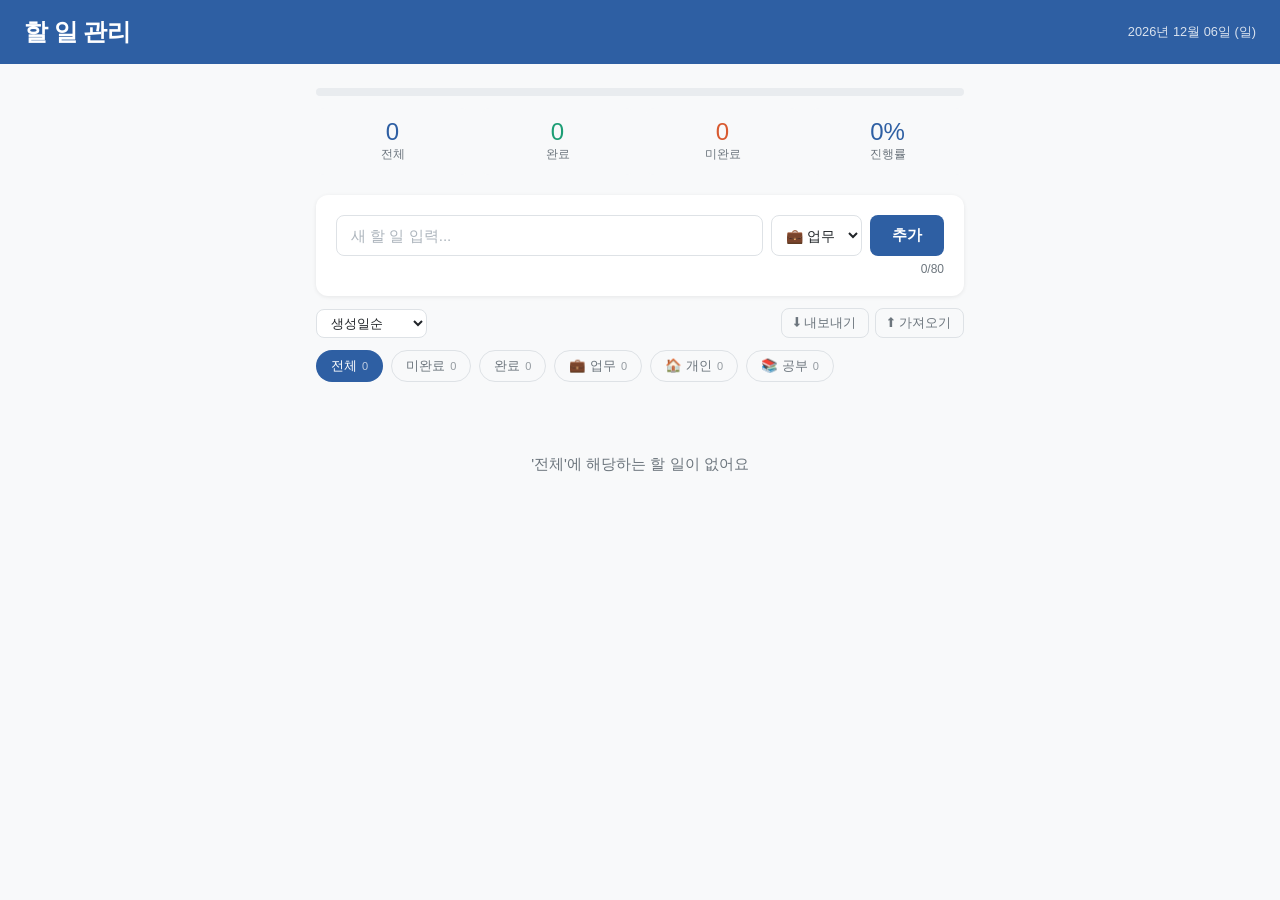
==== index.html @ b7666f8a "feat: 할 일 관리 앱 초기 구현 - 단일 파일(index.html) 구조, 빌드 도구 없음 - CRUD(추가/수정/완료토글/삭제) + 필터 6종 + 정렬 4종 - 드래그 앤 " ====
<!DOCTYPE html>
<html lang="ko">
<head>
  <meta charset="UTF-8">
  <meta name="viewport" content="width=device-width, initial-scale=1.0">
  <title>할 일 관리</title>
  <style>
    /* ── CSS 변수 — 라이트 모드 ──────────────────────────────────── */
    :root {
      --color-primary: #2E5FA3;
      --color-success: #1D9E75;
      --color-danger:  #D85A30;
      --color-bg:      #F8F9FA;
      --color-card:    #FFFFFF;
      --color-text:    #212529;
      --color-muted:   #6C757D;
      --radius-md:     8px;
      --radius-lg:     12px;
    }

    /* ── 다크 모드 ────────────────────────────────────────────────── */
    @media (prefers-color-scheme: dark) {
      :root {
        --color-primary: #5B8DD9;
        --color-success: #2EBD8A;
        --color-danger:  #E8724A;
        --color-bg:      #1A1A2E;
        --color-card:    #16213E;
        --color-text:    #E0E0E0;
        --color-muted:   #9E9E9E;
      }
      .progress-track   { background: #2D2D44; }
      .filter-btn       { border-color: #3A3A5C; }
      #new-task         { border-color: #3A3A5C; }
      #new-cat          { border-color: #3A3A5C; }
      #sort-select      { border-color: #3A3A5C; }
      .io-btn           { border-color: #3A3A5C; }
      .cat-업무         { background: #1A2D4A; color: #82B0E0; }
      .cat-개인         { background: #1E1A40; color: #9B8FE6; }
      .cat-공부         { background: #1A2D1A; color: #7AB87A; }
      .edit-btn:hover   { background: rgba(91,141,217,0.18); }
      .delete-btn:hover { background: rgba(232,114,74,0.18); }
    }

    /* ── Reset ────────────────────────────────────────────────────── */
    *, *::before, *::after { box-sizing: border-box; margin: 0; padding: 0; }

    /* ── 전역 포커스 접근성 ────────────────────────────────────────── */
    :focus                { outline: none; }
    :focus-visible        { outline: 2px solid var(--color-primary); outline-offset: 2px; border-radius: var(--radius-md); }

    body {
      font-family: -apple-system, BlinkMacSystemFont, 'Segoe UI', 'Noto Sans KR', sans-serif;
      background: var(--color-bg);
      color: var(--color-text);
      min-height: 100vh;
    }

    /* ── Header ───────────────────────────────────────────────────── */
    header {
      background: var(--color-primary);
      color: #fff;
      padding: 16px 24px;
      display: flex;
      align-items: center;
      justify-content: space-between;
      gap: 8px;
    }

    header h1   { font-size: 1.5rem; font-weight: 700; letter-spacing: -0.5px; }
    #today-date { font-size: 0.8rem; opacity: 0.82; white-space: nowrap; }

    /* ── Container ────────────────────────────────────────────────── */
    .container {
      max-width: 680px;
      margin: 0 auto;
      padding: 24px 16px 48px;
    }

    /* ── Stats ────────────────────────────────────────────────────── */
    #stats { margin-bottom: 20px; }

    .progress-wrap  { margin-bottom: 12px; }
    .progress-track { height: 8px; border-radius: 99px; background: #E9ECEF; overflow: hidden; }
    .progress-fill  { height: 100%; background: var(--color-success); border-radius: 99px; width: 0%; transition: width 0.35s ease; }

    .stats-grid { display: grid; grid-template-columns: repeat(4, 1fr); gap: 12px; }

    .stat-card  { background: var(--color-bg); border-radius: var(--radius-md); padding: 0.75rem; text-align: center; }
    .stat-value { font-size: 24px; font-weight: 500; line-height: 1; color: var(--color-primary); }
    .stat-value.success { color: var(--color-success); }
    .stat-value.danger  { color: var(--color-danger); }
    .stat-label { font-size: 12px; color: var(--color-muted); margin-top: 2px; }

    /* ── Input area ───────────────────────────────────────────────── */
    #input-area {
      background: var(--color-card);
      border-radius: var(--radius-lg);
      padding: 20px;
      margin-bottom: 12px;
      box-shadow: 0 1px 4px rgba(0,0,0,0.08);
    }

    .input-row { display: flex; gap: 8px; }

    #new-task {
      flex: 1;
      padding: 10px 14px;
      border: 1.5px solid #dee2e6;
      border-radius: var(--radius-md);
      font-size: 0.95rem;
      color: var(--color-text);
      background: var(--color-card);
      outline: none;
      transition: border-color 0.18s;
    }

    #new-task:focus                  { border-color: var(--color-primary); }
    #new-task::placeholder           { color: #adb5bd; }
    #new-task.at-limit,
    #new-task.at-limit:focus         { border-color: var(--color-danger); }

    #new-cat {
      padding: 10px;
      border: 1.5px solid #dee2e6;
      border-radius: var(--radius-md);
      font-size: 0.875rem;
      color: var(--color-text);
      background: var(--color-card);
      cursor: pointer;
      outline: none;
      transition: border-color 0.18s;
    }

    #new-cat:focus { border-color: var(--color-primary); }

    #add-btn {
      padding: 10px 22px;
      background: var(--color-primary);
      color: #fff;
      border: none;
      border-radius: var(--radius-md);
      font-size: 0.95rem;
      font-weight: 600;
      cursor: pointer;
      white-space: nowrap;
      transition: opacity 0.18s;
    }

    #add-btn:hover  { opacity: 0.87; }
    #add-btn:active { opacity: 0.75; }

    .char-hint          { margin-top: 6px; text-align: right; font-size: 0.75rem; color: var(--color-muted); transition: color 0.18s; }
    .char-hint.at-limit { color: var(--color-danger); }

    /* ── Toolbar (정렬 + 내보내기/가져오기) ────────────────────────── */
    .toolbar {
      display: flex;
      align-items: center;
      justify-content: space-between;
      gap: 8px;
      margin-bottom: 12px;
    }

    #sort-select {
      padding: 5px 10px;
      border: 1px solid #dee2e6;
      border-radius: var(--radius-md);
      font-size: 0.83rem;
      color: var(--color-text);
      background: var(--color-card);
      cursor: pointer;
      outline: none;
    }

    .io-btns { display: flex; gap: 6px; }

    .io-btn {
      padding: 5px 12px;
      border: 1px solid #dee2e6;
      border-radius: var(--radius-md);
      background: transparent;
      font-size: 0.83rem;
      color: var(--color-muted);
      cursor: pointer;
      transition: border-color 0.15s, color 0.15s;
    }

    .io-btn:hover { border-color: var(--color-primary); color: var(--color-primary); }

    /* ── Filter row ──────────────────────────────────────────────── */
    .filter-row {
      display: flex;
      align-items: flex-start;
      gap: 8px;
      margin-bottom: 16px;
    }

    #filter-area { display: flex; flex-wrap: wrap; gap: 8px; flex: 1; }

    .filter-btn {
      display: inline-flex;
      align-items: center;
      gap: 5px;
      padding: 6px 14px;
      border: 1px solid #DEE2E6;
      border-radius: 99px;
      background: transparent;
      font-size: 0.83rem;
      color: var(--color-muted);
      cursor: pointer;
      transition: background 0.15s, border-color 0.15s, color 0.15s;
    }

    .filter-btn:not(.active):hover { border-color: var(--color-primary); color: var(--color-primary); }

    .filter-btn.active { background: var(--color-primary); border-color: transparent; color: #fff; }

    .filter-count { font-size: 11px; opacity: 0.7; }

    #clear-done {
      flex-shrink: 0;
      padding: 6px 12px;
      border: 1px solid var(--color-danger);
      border-radius: 99px;
      background: transparent;
      color: var(--color-danger);
      font-size: 13px;
      cursor: pointer;
      white-space: nowrap;
      transition: background 0.15s;
    }

    #clear-done:hover { background: rgba(216,90,48,0.08); }

    /* ── Todo list ────────────────────────────────────────────────── */
    #todo-list { display: flex; flex-direction: column; gap: 10px; }

    .empty-state { text-align: center; padding: 56px 0; color: var(--color-muted); font-size: 0.95rem; }

    /* ── Todo card ────────────────────────────────────────────────── */
    .todo-item {
      background: var(--color-card);
      border-radius: var(--radius-md);
      padding: 12px 14px;
      display: flex;
      align-items: center;
      gap: 12px;
      box-shadow: 0 1px 3px rgba(0,0,0,0.07);
      animation: slideIn 0.2s ease;
      transition: transform 0.15s, box-shadow 0.15s;
    }

    .todo-item:hover    { transform: translateY(-1px); box-shadow: 0 2px 8px rgba(0,0,0,0.08); }
    .todo-item.done     { opacity: 0.5; }
    .todo-item.dragging { opacity: 0.4; }
    .todo-item.drag-over { outline: 2px solid var(--color-primary); outline-offset: -2px; }

    /* 드래그 핸들 */
    .drag-handle {
      cursor: grab;
      color: var(--color-muted);
      font-size: 1rem;
      display: flex;
      align-items: center;
      padding: 0 2px;
      flex-shrink: 0;
      user-select: none;
    }

    .drag-handle:active { cursor: grabbing; }

    /* 원형 체크 버튼 */
    .check-btn {
      width: 22px;
      height: 22px;
      border-radius: 50%;
      border: 2px solid #ced4da;
      background: transparent;
      cursor: pointer;
      flex-shrink: 0;
      display: flex;
      align-items: center;
      justify-content: center;
      font-size: 0.68rem;
      font-weight: 700;
      color: #fff;
      padding: 0;
      transition: background 0.15s, border-color 0.15s, transform 0.1s;
    }

    .check-btn:active              { transform: scale(0.88); }
    .check-btn.checked             { background: var(--color-success); border-color: var(--color-success); }
    .check-btn:not(.checked):hover { border-color: var(--color-success); }

    /* 텍스트 */
    .todo-text {
      flex: 1;
      font-size: 0.95rem;
      line-height: 1.4;
      word-break: break-all;
      border-radius: 4px;
    }

    .todo-item.done .todo-text        { text-decoration: line-through; color: var(--color-muted); }
    .todo-text[contenteditable="true"] { outline: 2px solid var(--color-primary); outline-offset: 3px; cursor: text; padding: 0 3px; }

    /* 카테고리 배지 */
    .todo-category { font-size: 12px; font-weight: 500; padding: 2px 10px; border-radius: 99px; flex-shrink: 0; white-space: nowrap; }
    .cat-업무 { background: #E6F1FB; color: #0C447C; }
    .cat-개인 { background: #EEEDFE; color: #3C3489; }
    .cat-공부 { background: #EAF3DE; color: #27500A; }

    /* 수정/삭제 버튼 — hover 시에만 표시 */
    .item-actions {
      display: flex;
      gap: 2px;
      flex-shrink: 0;
      opacity: 0;
      transition: opacity 0.15s;
    }

    .todo-item:hover .item-actions { opacity: 1; }

    .edit-btn, .delete-btn {
      background: none;
      border: none;
      cursor: pointer;
      font-size: 0.82rem;
      padding: 4px 6px;
      border-radius: var(--radius-md);
      color: var(--color-muted);
      transition: background 0.15s, color 0.15s;
    }

    .edit-btn:hover   { background: #EBF0FB; color: var(--color-primary); }
    .delete-btn:hover { background: #FDF0EA; color: var(--color-danger); }

    /* ── Animations ──────────────────────────────────────────────── */
    @keyframes slideIn {
      from { transform: translateY(-8px); opacity: 0; }
      to   { transform: translateY(0);    opacity: 1; }
    }

    /* ── Responsive ───────────────────────────────────────────────── */
    @media (max-width: 600px) {
      .container  { padding: 16px 1rem 48px; max-width: 100%; }
      header      { flex-direction: column; align-items: flex-start; padding: 14px 1rem; gap: 2px; }
      .stats-grid { grid-template-columns: repeat(2, 1fr); }
      .input-row  { flex-direction: column; }
      #new-task, #new-cat, #add-btn { width: 100%; }
      .toolbar    { flex-wrap: wrap; }
      .filter-row { flex-wrap: wrap; }
    }
  </style>
</head>
<body>

<!-- ── Header ──────────────────────────────────────────────────────── -->
<header>
  <h1>할 일 관리</h1>
  <p id="today-date"></p>
</header>

<div class="container">

  <!-- ── Stats ──────────────────────────────────────────────────────── -->
  <section id="stats">
    <div class="progress-wrap">
      <div class="progress-track">
        <div class="progress-fill" id="progress-fill"></div>
      </div>
    </div>
    <div class="stats-grid">
      <div class="stat-card">
        <div class="stat-value" id="stat-total">0</div>
        <div class="stat-label">전체</div>
      </div>
      <div class="stat-card">
        <div class="stat-value success" id="stat-done">0</div>
        <div class="stat-label">완료</div>
      </div>
      <div class="stat-card">
        <div class="stat-value danger" id="stat-remaining">0</div>
        <div class="stat-label">미완료</div>
      </div>
      <div class="stat-card">
        <div class="stat-value" id="stat-rate">0%</div>
        <div class="stat-label">진행률</div>
      </div>
    </div>
  </section>

  <!-- ── Input area ──────────────────────────────────────────────────── -->
  <section id="input-area">
    <div class="input-row">
      <input type="text" id="new-task" placeholder="새 할 일 입력..."
        maxlength="80" autocomplete="off">
      <select id="new-cat">
        <option value="업무">💼 업무</option>
        <option value="개인">🏠 개인</option>
        <option value="공부">📚 공부</option>
      </select>
      <button id="add-btn">추가</button>
    </div>
    <p class="char-hint"><span id="char-count">0</span>/80</p>
  </section>

  <!-- ── Toolbar ─────────────────────────────────────────────────────── -->
  <div class="toolbar">
    <select id="sort-select" aria-label="정렬 기준">
      <option value="date">생성일순</option>
      <option value="category">카테고리순</option>
      <option value="status">완료 상태순</option>
      <option value="manual">수동 정렬</option>
    </select>
    <div class="io-btns">
      <button id="export-btn" class="io-btn">⬇ 내보내기</button>
      <button id="import-btn" class="io-btn">⬆ 가져오기</button>
    </div>
  </div>
  <input type="file" id="import-input" accept=".json" style="display:none" aria-hidden="true">

  <!-- ── Filter row ──────────────────────────────────────────────────── -->
  <div class="filter-row">
    <section id="filter-area" aria-label="필터">
      <button class="filter-btn active" data-filter="all">전체 <span class="filter-count" id="fc-all">0</span></button>
      <button class="filter-btn" data-filter="todo">미완료 <span class="filter-count" id="fc-todo">0</span></button>
      <button class="filter-btn" data-filter="done">완료 <span class="filter-count" id="fc-done">0</span></button>
      <button class="filter-btn" data-filter="업무">💼 업무 <span class="filter-count" id="fc-업무">0</span></button>
      <button class="filter-btn" data-filter="개인">🏠 개인 <span class="filter-count" id="fc-개인">0</span></button>
      <button class="filter-btn" data-filter="공부">📚 공부 <span class="filter-count" id="fc-공부">0</span></button>
    </section>
    <button id="clear-done" hidden>완료 항목 삭제 (0개)</button>
  </div>

  <!-- ── Todo list ───────────────────────────────────────────────────── -->
  <main id="todo-list" aria-label="할 일 목록"></main>

</div>

<script>
  // ── 상수 및 설정 ──────────────────────────────────────────────────────

  const STORAGE_KEY = 'todos';
  const SORT_KEY    = 'todoSort';

  const CAT_LABEL    = { '업무': '💼 업무', '개인': '🏠 개인', '공부': '📚 공부' };
  const FILTER_LABEL = {
    all: '전체', todo: '미완료', done: '완료',
    '업무': '💼 업무', '개인': '🏠 개인', '공부': '📚 공부',
  };

  // ── 데이터 처리 ──────────────────────────────────────────────────────

  function loadTodos() {
    try { return JSON.parse(localStorage.getItem(STORAGE_KEY)) || []; }
    catch { return []; }
  }

  function saveTodos(list) {
    localStorage.setItem(STORAGE_KEY, JSON.stringify(list));
  }

  function generateId() {
    return Date.now().toString(36) + Math.random().toString(36).slice(2, 7);
  }

  function formatDate() {
    const DAYS = ['일', '월', '화', '수', '목', '금', '토'];
    const d = new Date();
    const y = d.getFullYear();
    const m = String(d.getMonth() + 1).padStart(2, '0');
    const day = String(d.getDate()).padStart(2, '0');
    return `${y}년 ${m}월 ${day}일 (${DAYS[d.getDay()]})`;
  }

  function escapeHtml(str) {
    const MAP = { '&': '&amp;', '<': '&lt;', '>': '&gt;', '"': '&quot;', "'": '&#39;' };
    return str.replace(/[&<>"']/g, c => MAP[c]);
  }

  // ── 상태 ─────────────────────────────────────────────────────────────

  let todos         = loadTodos();
  let currentFilter = 'all';
  let currentSort   = localStorage.getItem(SORT_KEY) || 'date';
  let dragSrcId     = null;

  // ── 렌더링 ───────────────────────────────────────────────────────────

  function getFilteredTodos(list, filter) {
    switch (filter) {
      case 'todo': return list.filter(t => !t.done);
      case 'done': return list.filter(t => t.done);
      case '업무': case '개인': case '공부':
        return list.filter(t => t.category === filter);
      default: return [...list];
    }
  }

  function getSortedTodos(list) {
    const arr = [...list];
    switch (currentSort) {
      case 'category': return arr.sort((a, b) => a.category.localeCompare(b.category));
      case 'status':   return arr.sort((a, b) => Number(a.done) - Number(b.done));
      case 'manual':   return arr;
      default:         return arr.sort((a, b) => b.createdAt - a.createdAt);
    }
  }

  function updateFilterCounts(list) {
    const counts = {
      all:  list.length,
      todo: list.filter(t => !t.done).length,
      done: list.filter(t => t.done).length,
      '업무': list.filter(t => t.category === '업무').length,
      '개인': list.filter(t => t.category === '개인').length,
      '공부': list.filter(t => t.category === '공부').length,
    };
    Object.keys(counts).forEach(k => {
      const el = document.getElementById(`fc-${k}`);
      if (el) el.textContent = counts[k];
    });
  }

  function updateStats(list) {
    const total     = list.length;
    const doneCount = list.filter(t => t.done).length;
    const rate      = total ? Math.round(doneCount / total * 100) : 0;

    document.getElementById('stat-total').textContent     = total;
    document.getElementById('stat-done').textContent      = doneCount;
    document.getElementById('stat-remaining').textContent = total - doneCount;
    document.getElementById('stat-rate').textContent      = rate + '%';
    document.getElementById('progress-fill').style.width  = rate + '%';

    updateFilterCounts(list);

    const clearBtn = document.getElementById('clear-done');
    clearBtn.hidden = doneCount === 0;
    if (doneCount > 0) clearBtn.textContent = `완료 항목 삭제 (${doneCount}개)`;
  }

  function renderTodos(list) {
    updateStats(list);

    const listEl   = document.getElementById('todo-list');
    const filtered = getSortedTodos(getFilteredTodos(list, currentFilter));
    const isManual = currentSort === 'manual';

    if (filtered.length === 0) {
      const label = FILTER_LABEL[currentFilter] || currentFilter;
      listEl.innerHTML = `<p class="empty-state">'${label}'에 해당하는 할 일이 없어요</p>`;
      return;
    }

    listEl.innerHTML = filtered.map(t => `
      <div class="todo-item${t.done ? ' done' : ''}" data-id="${t.id}"${isManual ? ' draggable="true"' : ''}>
        ${isManual ? '<span class="drag-handle" aria-hidden="true">⠿</span>' : ''}
        <button class="check-btn${t.done ? ' checked' : ''}"
          data-action="toggle" data-id="${t.id}"
          aria-label="${t.done ? '미완료로 표시' : '완료로 표시'}">${t.done ? '✓' : ''}</button>
        <span class="todo-text">${escapeHtml(t.text)}</span>
        <span class="todo-category cat-${t.category}">${CAT_LABEL[t.category]}</span>
        <div class="item-actions">
          <button class="edit-btn"   data-action="edit"   data-id="${t.id}" aria-label="수정">✏</button>
          <button class="delete-btn" data-action="delete" data-id="${t.id}" aria-label="삭제">✕</button>
        </div>
      </div>
    `).join('');
  }

  // ── CRUD ─────────────────────────────────────────────────────────────

  function addTodo() {
    const input = document.getElementById('new-task');
    const text  = input.value.trim();
    if (!text) { input.focus(); return; }

    todos.push({
      id: generateId(),
      text,
      category: document.getElementById('new-cat').value,
      done: false,
      createdAt: Date.now(),
    });
    saveTodos(todos);
    renderTodos(todos);

    input.value = '';
    input.classList.remove('at-limit');
    document.getElementById('char-count').textContent = '0';
    document.querySelector('.char-hint').classList.remove('at-limit');
    input.focus();
  }

  function startEdit(id, spanEl) {
    const todo = todos.find(t => t.id === id);
    if (!todo) return;

    const originalText = todo.text;
    let committed = false;

    spanEl.contentEditable = 'true';
    spanEl.textContent     = originalText;
    spanEl.focus();

    const range = document.createRange();
    range.selectNodeContents(spanEl);
    range.collapse(false);
    const sel = window.getSelection();
    sel.removeAllRanges();
    sel.addRange(range);

    function commit() {
      if (committed) return;
      committed = true;
      spanEl.contentEditable = 'false';
      const newText = spanEl.textContent.trim();
      if (newText && newText !== originalText) {
        todos = todos.map(t => t.id === id ? { ...t, text: newText } : t);
        saveTodos(todos);
      }
      renderTodos(todos);
    }

    spanEl.addEventListener('keydown', function onKey(e) {
      if (e.key === 'Enter') {
        e.preventDefault();
        spanEl.removeEventListener('keydown', onKey);
        commit();
      } else if (e.key === 'Escape') {
        committed = true;
        spanEl.contentEditable = 'false';
        spanEl.removeEventListener('keydown', onKey);
        renderTodos(todos);
      }
    });

    spanEl.addEventListener('blur', commit, { once: true });
  }

  function toggleTodo(id) {
    todos = todos.map(t => t.id === id ? { ...t, done: !t.done } : t);
    saveTodos(todos);
    renderTodos(todos);
  }

  function deleteTodo(id) {
    const todo = todos.find(t => t.id === id);
    if (!todo) return;
    if (!confirm(`"${todo.text}" 을(를) 삭제할까요?`)) return;
    todos = todos.filter(t => t.id !== id);
    saveTodos(todos);
    renderTodos(todos);
  }

  function clearDone() {
    const count = todos.filter(t => t.done).length;
    if (!confirm(`완료된 할 일 ${count}개를 모두 삭제할까요?`)) return;
    todos = todos.filter(t => !t.done);
    saveTodos(todos);
    renderTodos(todos);
  }

  // ── 내보내기 / 가져오기 ───────────────────────────────────────────────

  function exportTodos() {
    const blob = new Blob([JSON.stringify(todos, null, 2)], { type: 'application/json' });
    const url  = URL.createObjectURL(blob);
    const a    = Object.assign(document.createElement('a'), {
      href: url,
      download: `todos-${new Date().toISOString().slice(0, 10)}.json`,
    });
    document.body.appendChild(a);
    a.click();
    document.body.removeChild(a);
    URL.revokeObjectURL(url);
  }

  function importTodos(file) {
    if (!file) return;
    const reader = new FileReader();
    reader.onload = e => {
      try {
        const raw = JSON.parse(e.target.result);
        if (!Array.isArray(raw)) throw new Error('배열 형식이 아닙니다.');

        if (!confirm(
          `현재 데이터 ${todos.length}개를 가져올 데이터 ${raw.length}개로 교체할까요?\n` +
          `현재 데이터는 'todos-backup' 키에 백업됩니다.`
        )) return;

        localStorage.setItem('todos-backup', JSON.stringify(todos));

        todos = raw.map(t => ({
          id:        t.id        || generateId(),
          text:      String(t.text || '').slice(0, 80),
          category:  ['업무', '개인', '공부'].includes(t.category) ? t.category : '개인',
          done:      Boolean(t.done),
          createdAt: Number(t.createdAt) || Date.now(),
        }));
        saveTodos(todos);
        renderTodos(todos);
      } catch (err) {
        alert(`가져오기 실패: ${err.message}`);
      }
    };
    reader.readAsText(file);
  }

  // ── 이벤트 핸들러 ────────────────────────────────────────────────────

  // 할 일 추가
  document.getElementById('add-btn').addEventListener('click', addTodo);
  document.getElementById('new-task').addEventListener('keydown', e => {
    if (e.key === 'Enter') addTodo();
  });

  // 글자 수 + 유효성 표시
  document.getElementById('new-task').addEventListener('input', e => {
    const len = e.target.value.length;
    document.getElementById('char-count').textContent = len;
    e.target.classList.toggle('at-limit', len === 80);
    document.querySelector('.char-hint').classList.toggle('at-limit', len >= 70);
  });

  // 필터
  document.getElementById('filter-area').addEventListener('click', e => {
    const btn = e.target.closest('.filter-btn');
    if (!btn) return;
    document.querySelectorAll('.filter-btn').forEach(b => b.classList.remove('active'));
    btn.classList.add('active');
    currentFilter = btn.dataset.filter;
    renderTodos(todos);
  });

  // 완료 항목 일괄 삭제
  document.getElementById('clear-done').addEventListener('click', clearDone);

  // 정렬
  document.getElementById('sort-select').addEventListener('change', e => {
    currentSort = e.target.value;
    localStorage.setItem(SORT_KEY, currentSort);
    renderTodos(todos);
  });

  // 내보내기
  document.getElementById('export-btn').addEventListener('click', exportTodos);

  // 가져오기
  document.getElementById('import-btn').addEventListener('click', () => {
    document.getElementById('import-input').click();
  });
  document.getElementById('import-input').addEventListener('change', e => {
    importTodos(e.target.files[0]);
    e.target.value = '';
  });

  // 할 일 목록 — 위임: toggle / edit / delete + 드래그 앤 드롭
  const listEl = document.getElementById('todo-list');

  listEl.addEventListener('click', e => {
    const btn = e.target.closest('[data-action]');
    if (!btn) return;
    const { action, id } = btn.dataset;
    if (!id) return;
    if (action === 'toggle')      toggleTodo(id);
    else if (action === 'edit')   startEdit(id, btn.closest('.todo-item').querySelector('.todo-text'));
    else if (action === 'delete') deleteTodo(id);
  });

  listEl.addEventListener('dragstart', e => {
    const item = e.target.closest('.todo-item[draggable]');
    if (!item) return;
    dragSrcId = item.dataset.id;
    setTimeout(() => item.classList.add('dragging'), 0);
  });

  listEl.addEventListener('dragover', e => {
    e.preventDefault();
    const item = e.target.closest('.todo-item');
    if (!item || item.dataset.id === dragSrcId) return;
    listEl.querySelectorAll('.todo-item').forEach(el => el.classList.remove('drag-over'));
    item.classList.add('drag-over');
  });

  listEl.addEventListener('dragleave', e => {
    const item = e.target.closest('.todo-item');
    if (item && !item.contains(e.relatedTarget)) item.classList.remove('drag-over');
  });

  listEl.addEventListener('drop', e => {
    e.preventDefault();
    const target = e.target.closest('.todo-item');
    if (!target || !dragSrcId || target.dataset.id === dragSrcId) return;
    target.classList.remove('drag-over');

    const srcIdx = todos.findIndex(t => t.id === dragSrcId);
    const tgtIdx = todos.findIndex(t => t.id === target.dataset.id);
    if (srcIdx < 0 || tgtIdx < 0) return;

    const [moved] = todos.splice(srcIdx, 1);
    todos.splice(tgtIdx, 0, moved);
    saveTodos(todos);
    renderTodos(todos);
    dragSrcId = null;
  });

  listEl.addEventListener('dragend', () => {
    listEl.querySelectorAll('.todo-item').forEach(el => el.classList.remove('dragging', 'drag-over'));
    dragSrcId = null;
  });

  // ── 초기화 ───────────────────────────────────────────────────────────

  document.getElementById('today-date').textContent  = formatDate();
  document.getElementById('sort-select').value       = currentSort;
  renderTodos(todos);
</script>

</body>
</html>
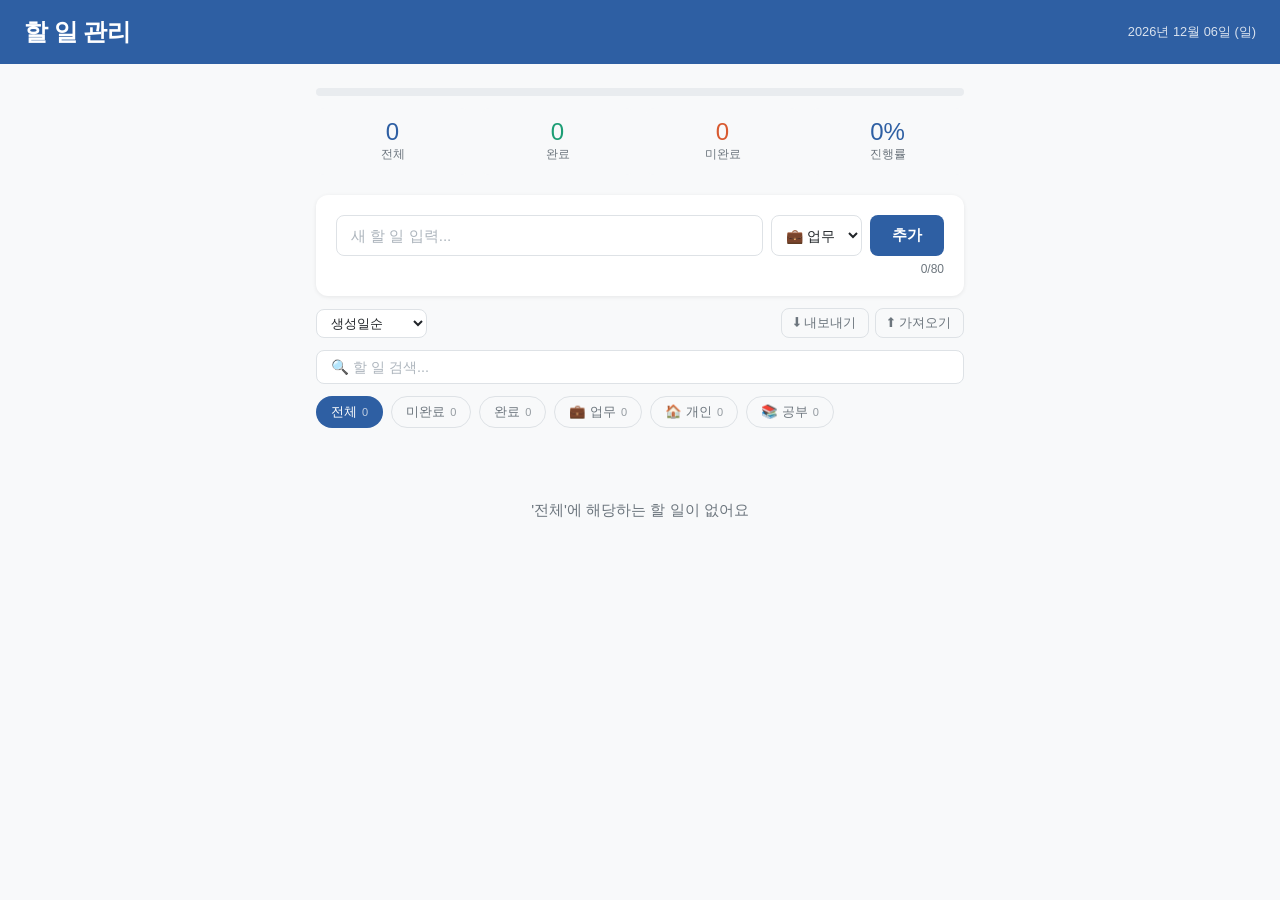
==== commit a91ba353: "feat: 할 일 검색 기능 및 키워드 분류 태그 표시 추가 Co-Authored-By: Claude Sonnet 4.6 <noreply@anthropic.com>" ====
--- a/index.html
+++ b/index.html
@@ -40,6 +40,8 @@
       .cat-공부         { background: #1A2D1A; color: #7AB87A; }
       .edit-btn:hover   { background: rgba(91,141,217,0.18); }
       .delete-btn:hover { background: rgba(232,114,74,0.18); }
+      #search-input     { border-color: #3A3A5C; }
+      mark              { background: rgba(91,141,217,0.3); }
     }
 
     /* ── Reset ────────────────────────────────────────────────────── */
@@ -187,6 +189,24 @@
     }
 
     .io-btn:hover { border-color: var(--color-primary); color: var(--color-primary); }
+
+    /* ── Search row ─────────────────────────────────────────────────── */
+    .search-row { margin-bottom: 12px; }
+
+    #search-input {
+      width: 100%;
+      padding: 8px 14px;
+      border: 1.5px solid #dee2e6;
+      border-radius: var(--radius-md);
+      font-size: 0.9rem;
+      color: var(--color-text);
+      background: var(--color-card);
+      outline: none;
+      transition: border-color 0.18s;
+    }
+
+    #search-input:focus        { border-color: var(--color-primary); }
+    #search-input::placeholder { color: #adb5bd; }
 
     /* ── Filter row ──────────────────────────────────────────────── */
     .filter-row {
@@ -304,6 +324,15 @@
 
     .todo-item.done .todo-text        { text-decoration: line-through; color: var(--color-muted); }
     .todo-text[contenteditable="true"] { outline: 2px solid var(--color-primary); outline-offset: 3px; cursor: text; padding: 0 3px; }
+
+    /* 생성 일시 */
+    .todo-time { font-size: 11px; color: var(--color-muted); white-space: nowrap; flex-shrink: 0; }
+
+    /* 키워드 태그 */
+    .keyword-tag { font-size: 10px; color: var(--color-muted); background: var(--color-bg); border: 1px solid #dee2e6; border-radius: 99px; padding: 1px 7px; flex-shrink: 0; white-space: nowrap; }
+
+    /* 검색 하이라이트 */
+    mark { background: rgba(46,95,163,0.18); color: inherit; border-radius: 2px; padding: 0 1px; }
 
     /* 카테고리 배지 */
     .todo-category { font-size: 12px; font-weight: 500; padding: 2px 10px; border-radius: 99px; flex-shrink: 0; white-space: nowrap; }
@@ -421,6 +450,11 @@
   </div>
   <input type="file" id="import-input" accept=".json" style="display:none" aria-hidden="true">
 
+  <!-- ── Search row ─────────────────────────────────────────────────────── -->
+  <div class="search-row">
+    <input type="search" id="search-input" placeholder="🔍 할 일 검색..." autocomplete="off">
+  </div>
+
   <!-- ── Filter row ──────────────────────────────────────────────────── -->
   <div class="filter-row">
     <section id="filter-area" aria-label="필터">
@@ -451,6 +485,12 @@
     '업무': '💼 업무', '개인': '🏠 개인', '공부': '📚 공부',
   };
 
+  const CAT_KEYWORDS = {
+    '업무': ['회의','보고','기획','업무','출장','미팅','발표','계획','프로젝트','마감','메일','계약','제안','보고서'],
+    '공부': ['공부','학습','강의','읽기','책','복습','과제','시험','연구','정리','노트','강좌','수업'],
+    '개인': ['운동','청소','장보기','병원','약속','여행','휴식','취미','가족','친구','요리','쇼핑'],
+  };
+
   // ── 데이터 처리 ──────────────────────────────────────────────────────
 
   function loadTodos() {
@@ -475,16 +515,66 @@
     return `${y}년 ${m}월 ${day}일 (${DAYS[d.getDay()]})`;
   }
 
+  function formatDateTime(ts) {
+    const d  = new Date(ts);
+    const mo = String(d.getMonth() + 1).padStart(2, '0');
+    const da = String(d.getDate()).padStart(2, '0');
+    const hh = String(d.getHours()).padStart(2, '0');
+    const mm = String(d.getMinutes()).padStart(2, '0');
+    return `${mo}/${da} ${hh}:${mm}`;
+  }
+
   function escapeHtml(str) {
     const MAP = { '&': '&amp;', '<': '&lt;', '>': '&gt;', '"': '&quot;', "'": '&#39;' };
     return str.replace(/[&<>"']/g, c => MAP[c]);
   }
 
+  function guessCategory(text) {
+    const t = text.toLowerCase();
+    for (const [cat, words] of Object.entries(CAT_KEYWORDS)) {
+      if (words.some(w => t.includes(w))) return cat;
+    }
+    return null;
+  }
+
+  function getMatchedKeyword(text) {
+    const t = text.toLowerCase();
+    for (const words of Object.values(CAT_KEYWORDS)) {
+      for (const w of words) {
+        if (t.includes(w)) return w;
+      }
+    }
+    return null;
+  }
+
+  function getSearchedTodos(list, query) {
+    if (!query) return list;
+    const q = query.toLowerCase();
+    return list.filter(t => t.text.toLowerCase().includes(q));
+  }
+
+  function highlightText(text, query) {
+    if (!query) return escapeHtml(text);
+    const lower = text.toLowerCase();
+    const q     = query.toLowerCase();
+    const parts = [];
+    let i = 0;
+    while (i < text.length) {
+      const idx = lower.indexOf(q, i);
+      if (idx === -1) { parts.push(escapeHtml(text.slice(i))); break; }
+      parts.push(escapeHtml(text.slice(i, idx)));
+      parts.push('<mark>' + escapeHtml(text.slice(idx, idx + q.length)) + '</mark>');
+      i = idx + q.length;
+    }
+    return parts.join('');
+  }
+
   // ── 상태 ─────────────────────────────────────────────────────────────
 
   let todos         = loadTodos();
   let currentFilter = 'all';
   let currentSort   = localStorage.getItem(SORT_KEY) || 'date';
+  let searchQuery   = '';
   let dragSrcId     = null;
 
   // ── 렌더링 ───────────────────────────────────────────────────────────
@@ -546,29 +636,36 @@
     updateStats(list);
 
     const listEl   = document.getElementById('todo-list');
-    const filtered = getSortedTodos(getFilteredTodos(list, currentFilter));
+    const filtered = getSortedTodos(getSearchedTodos(getFilteredTodos(list, currentFilter), searchQuery));
     const isManual = currentSort === 'manual';
 
     if (filtered.length === 0) {
-      const label = FILTER_LABEL[currentFilter] || currentFilter;
+      const label = searchQuery
+        ? `'${escapeHtml(searchQuery)}' 검색`
+        : FILTER_LABEL[currentFilter] || currentFilter;
       listEl.innerHTML = `<p class="empty-state">'${label}'에 해당하는 할 일이 없어요</p>`;
       return;
     }
 
-    listEl.innerHTML = filtered.map(t => `
+    listEl.innerHTML = filtered.map(t => {
+      const kw = getMatchedKeyword(t.text);
+      return `
       <div class="todo-item${t.done ? ' done' : ''}" data-id="${t.id}"${isManual ? ' draggable="true"' : ''}>
         ${isManual ? '<span class="drag-handle" aria-hidden="true">⠿</span>' : ''}
         <button class="check-btn${t.done ? ' checked' : ''}"
           data-action="toggle" data-id="${t.id}"
           aria-label="${t.done ? '미완료로 표시' : '완료로 표시'}">${t.done ? '✓' : ''}</button>
-        <span class="todo-text">${escapeHtml(t.text)}</span>
+        <span class="todo-text">${highlightText(t.text, searchQuery)}</span>
+        ${kw ? '<span class="keyword-tag">' + escapeHtml(kw) + '</span>' : ''}
+        <span class="todo-time">${formatDateTime(t.createdAt)}</span>
         <span class="todo-category cat-${t.category}">${CAT_LABEL[t.category]}</span>
         <div class="item-actions">
           <button class="edit-btn"   data-action="edit"   data-id="${t.id}" aria-label="수정">✏</button>
           <button class="delete-btn" data-action="delete" data-id="${t.id}" aria-label="삭제">✕</button>
         </div>
       </div>
-    `).join('');
+    `;
+    }).join('');
   }
 
   // ── CRUD ─────────────────────────────────────────────────────────────
@@ -718,12 +815,21 @@
     if (e.key === 'Enter') addTodo();
   });
 
-  // 글자 수 + 유효성 표시
+  // 글자 수 + 유효성 표시 + 자동 카테고리 추론
   document.getElementById('new-task').addEventListener('input', e => {
     const len = e.target.value.length;
     document.getElementById('char-count').textContent = len;
     e.target.classList.toggle('at-limit', len === 80);
     document.querySelector('.char-hint').classList.toggle('at-limit', len >= 70);
+
+    const guessed = guessCategory(e.target.value);
+    if (guessed) document.getElementById('new-cat').value = guessed;
+  });
+
+  // 검색
+  document.getElementById('search-input').addEventListener('input', e => {
+    searchQuery = e.target.value.trim();
+    renderTodos(todos);
   });
 
   // 필터
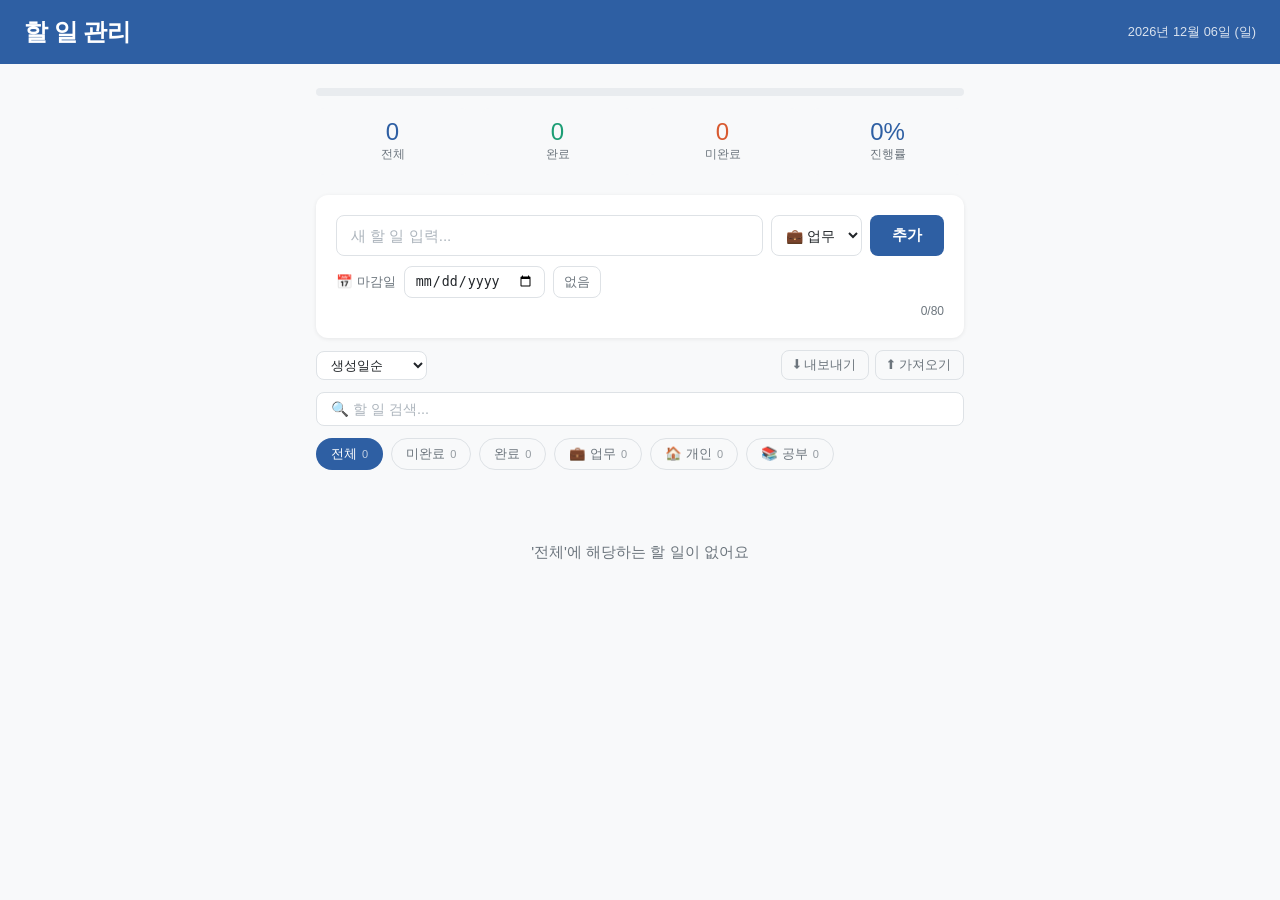
==== commit b11d50c0: "feat: 마감일 캘린더 입력 및 정렬 기능 추가 Co-Authored-By: Claude Sonnet 4.6 <noreply@anthropic.com>" ====
--- a/index.html
+++ b/index.html
@@ -41,6 +41,8 @@
       .edit-btn:hover   { background: rgba(91,141,217,0.18); }
       .delete-btn:hover { background: rgba(232,114,74,0.18); }
       #search-input     { border-color: #3A3A5C; }
+      #new-due          { border-color: #3A3A5C; }
+      .due-clear-btn    { border-color: #3A3A5C; }
       mark              { background: rgba(91,141,217,0.3); }
     }
 
@@ -135,6 +137,43 @@
     }
 
     #new-cat:focus { border-color: var(--color-primary); }
+
+    .date-row {
+      display: flex;
+      align-items: center;
+      gap: 8px;
+      margin-top: 10px;
+    }
+
+    .date-row label { font-size: 0.83rem; color: var(--color-muted); white-space: nowrap; flex-shrink: 0; }
+
+    #new-due {
+      padding: 6px 10px;
+      border: 1.5px solid #dee2e6;
+      border-radius: var(--radius-md);
+      font-size: 0.83rem;
+      color: var(--color-text);
+      background: var(--color-card);
+      outline: none;
+      cursor: pointer;
+      transition: border-color 0.18s;
+    }
+
+    #new-due:focus { border-color: var(--color-primary); }
+
+    .due-clear-btn {
+      padding: 6px 10px;
+      border: 1px solid #dee2e6;
+      border-radius: var(--radius-md);
+      background: transparent;
+      font-size: 0.83rem;
+      color: var(--color-muted);
+      cursor: pointer;
+      white-space: nowrap;
+      transition: border-color 0.15s, color 0.15s;
+    }
+
+    .due-clear-btn:hover { border-color: var(--color-danger); color: var(--color-danger); }
 
     #add-btn {
       padding: 10px 22px;
@@ -328,6 +367,12 @@
     /* 생성 일시 */
     .todo-time { font-size: 11px; color: var(--color-muted); white-space: nowrap; flex-shrink: 0; }
 
+    /* 마감일 */
+    .todo-due         { font-size: 11px; white-space: nowrap; flex-shrink: 0; color: var(--color-muted); }
+    .todo-due.overdue { color: var(--color-danger); font-weight: 600; }
+    .todo-due.today   { color: #E6820A; font-weight: 600; }
+    .todo-due.soon    { color: var(--color-primary); }
+
     /* 키워드 태그 */
     .keyword-tag { font-size: 10px; color: var(--color-muted); background: var(--color-bg); border: 1px solid #dee2e6; border-radius: 99px; padding: 1px 7px; flex-shrink: 0; white-space: nowrap; }
 
@@ -380,6 +425,8 @@
       #new-task, #new-cat, #add-btn { width: 100%; }
       .toolbar    { flex-wrap: wrap; }
       .filter-row { flex-wrap: wrap; }
+      .date-row   { flex-wrap: wrap; }
+      #new-due    { flex: 1; min-width: 130px; }
     }
   </style>
 </head>
@@ -432,6 +479,11 @@
       </select>
       <button id="add-btn">추가</button>
     </div>
+    <div class="date-row">
+      <label for="new-due">📅 마감일</label>
+      <input type="date" id="new-due">
+      <button type="button" id="due-clear" class="due-clear-btn">없음</button>
+    </div>
     <p class="char-hint"><span id="char-count">0</span>/80</p>
   </section>
 
@@ -441,6 +493,7 @@
       <option value="date">생성일순</option>
       <option value="category">카테고리순</option>
       <option value="status">완료 상태순</option>
+      <option value="dueDate">마감일순</option>
       <option value="manual">수동 정렬</option>
     </select>
     <div class="io-btns">
@@ -529,6 +582,22 @@
     return str.replace(/[&<>"']/g, c => MAP[c]);
   }
 
+  function formatDueDate(dateStr) {
+    if (!dateStr) return null;
+    const today = new Date();
+    today.setHours(0, 0, 0, 0);
+    const due  = new Date(dateStr + 'T00:00:00');
+    const diff = Math.floor((due - today) / 86400000);
+    const mo   = String(due.getMonth() + 1).padStart(2, '0');
+    const da   = String(due.getDate()).padStart(2, '0');
+    let label = `${mo}/${da}`;
+    let cls   = 'todo-due';
+    if (diff < 0)        { cls += ' overdue'; label += ' 지남'; }
+    else if (diff === 0) { cls += ' today';   label += ' 오늘'; }
+    else if (diff === 1) { cls += ' soon';    label += ' 내일'; }
+    return { label, cls };
+  }
+
   function guessCategory(text) {
     const t = text.toLowerCase();
     for (const [cat, words] of Object.entries(CAT_KEYWORDS)) {
@@ -594,6 +663,12 @@
     switch (currentSort) {
       case 'category': return arr.sort((a, b) => a.category.localeCompare(b.category));
       case 'status':   return arr.sort((a, b) => Number(a.done) - Number(b.done));
+      case 'dueDate':  return arr.sort((a, b) => {
+        if (!a.dueDate && !b.dueDate) return 0;
+        if (!a.dueDate) return 1;
+        if (!b.dueDate) return -1;
+        return a.dueDate.localeCompare(b.dueDate);
+      });
       case 'manual':   return arr;
       default:         return arr.sort((a, b) => b.createdAt - a.createdAt);
     }
@@ -648,7 +723,8 @@
     }
 
     listEl.innerHTML = filtered.map(t => {
-      const kw = getMatchedKeyword(t.text);
+      const kw  = getMatchedKeyword(t.text);
+      const due = formatDueDate(t.dueDate);
       return `
       <div class="todo-item${t.done ? ' done' : ''}" data-id="${t.id}"${isManual ? ' draggable="true"' : ''}>
         ${isManual ? '<span class="drag-handle" aria-hidden="true">⠿</span>' : ''}
@@ -657,6 +733,7 @@
           aria-label="${t.done ? '미완료로 표시' : '완료로 표시'}">${t.done ? '✓' : ''}</button>
         <span class="todo-text">${highlightText(t.text, searchQuery)}</span>
         ${kw ? '<span class="keyword-tag">' + escapeHtml(kw) + '</span>' : ''}
+        ${due ? '<span class="' + due.cls + '">📅 ' + due.label + '</span>' : ''}
         <span class="todo-time">${formatDateTime(t.createdAt)}</span>
         <span class="todo-category cat-${t.category}">${CAT_LABEL[t.category]}</span>
         <div class="item-actions">
@@ -675,17 +752,20 @@
     const text  = input.value.trim();
     if (!text) { input.focus(); return; }
 
+    const dueInput = document.getElementById('new-due');
     todos.push({
       id: generateId(),
       text,
       category: document.getElementById('new-cat').value,
       done: false,
       createdAt: Date.now(),
+      dueDate: dueInput.value || null,
     });
     saveTodos(todos);
     renderTodos(todos);
 
-    input.value = '';
+    input.value    = '';
+    dueInput.value = '';
     input.classList.remove('at-limit');
     document.getElementById('char-count').textContent = '0';
     document.querySelector('.char-hint').classList.remove('at-limit');
@@ -797,6 +877,7 @@
           category:  ['업무', '개인', '공부'].includes(t.category) ? t.category : '개인',
           done:      Boolean(t.done),
           createdAt: Number(t.createdAt) || Date.now(),
+          dueDate:   t.dueDate && /^\d{4}-\d{2}-\d{2}$/.test(t.dueDate) ? t.dueDate : null,
         }));
         saveTodos(todos);
         renderTodos(todos);
@@ -815,6 +896,10 @@
     if (e.key === 'Enter') addTodo();
   });
 
+  document.getElementById('due-clear').addEventListener('click', () => {
+    document.getElementById('new-due').value = '';
+  });
+
   // 글자 수 + 유효성 표시 + 자동 카테고리 추론
   document.getElementById('new-task').addEventListener('input', e => {
     const len = e.target.value.length;
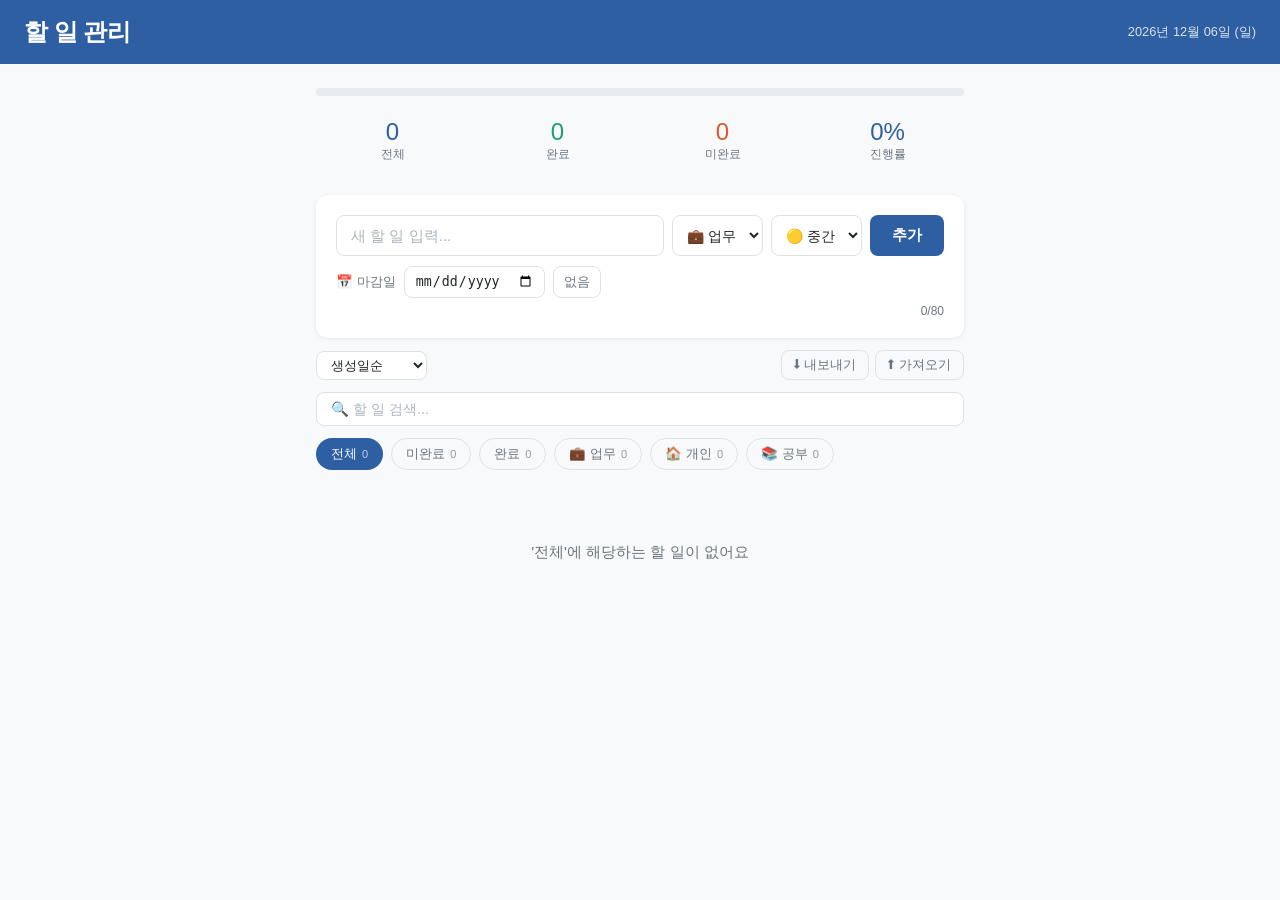
==== commit 597b2281: "feat: 우선순위 기능 추가 - 높음/중간/낮음 우선순위 선택 및 배지 표시 - 우선순위순 정렬 옵션 추가 - 기존 데이터는 중간으로 fallback 처리  Co-Authored" ====
--- a/index.html
+++ b/index.html
@@ -4,431 +4,7 @@
   <meta charset="UTF-8">
   <meta name="viewport" content="width=device-width, initial-scale=1.0">
   <title>할 일 관리</title>
-  <style>
-    /* ── CSS 변수 — 라이트 모드 ──────────────────────────────────── */
-    :root {
-      --color-primary: #2E5FA3;
-      --color-success: #1D9E75;
-      --color-danger:  #D85A30;
-      --color-bg:      #F8F9FA;
-      --color-card:    #FFFFFF;
-      --color-text:    #212529;
-      --color-muted:   #6C757D;
-      --radius-md:     8px;
-      --radius-lg:     12px;
-    }
-
-    /* ── 다크 모드 ────────────────────────────────────────────────── */
-    @media (prefers-color-scheme: dark) {
-      :root {
-        --color-primary: #5B8DD9;
-        --color-success: #2EBD8A;
-        --color-danger:  #E8724A;
-        --color-bg:      #1A1A2E;
-        --color-card:    #16213E;
-        --color-text:    #E0E0E0;
-        --color-muted:   #9E9E9E;
-      }
-      .progress-track   { background: #2D2D44; }
-      .filter-btn       { border-color: #3A3A5C; }
-      #new-task         { border-color: #3A3A5C; }
-      #new-cat          { border-color: #3A3A5C; }
-      #sort-select      { border-color: #3A3A5C; }
-      .io-btn           { border-color: #3A3A5C; }
-      .cat-업무         { background: #1A2D4A; color: #82B0E0; }
-      .cat-개인         { background: #1E1A40; color: #9B8FE6; }
-      .cat-공부         { background: #1A2D1A; color: #7AB87A; }
-      .edit-btn:hover   { background: rgba(91,141,217,0.18); }
-      .delete-btn:hover { background: rgba(232,114,74,0.18); }
-      #search-input     { border-color: #3A3A5C; }
-      #new-due          { border-color: #3A3A5C; }
-      .due-clear-btn    { border-color: #3A3A5C; }
-      mark              { background: rgba(91,141,217,0.3); }
-    }
-
-    /* ── Reset ────────────────────────────────────────────────────── */
-    *, *::before, *::after { box-sizing: border-box; margin: 0; padding: 0; }
-
-    /* ── 전역 포커스 접근성 ────────────────────────────────────────── */
-    :focus                { outline: none; }
-    :focus-visible        { outline: 2px solid var(--color-primary); outline-offset: 2px; border-radius: var(--radius-md); }
-
-    body {
-      font-family: -apple-system, BlinkMacSystemFont, 'Segoe UI', 'Noto Sans KR', sans-serif;
-      background: var(--color-bg);
-      color: var(--color-text);
-      min-height: 100vh;
-    }
-
-    /* ── Header ───────────────────────────────────────────────────── */
-    header {
-      background: var(--color-primary);
-      color: #fff;
-      padding: 16px 24px;
-      display: flex;
-      align-items: center;
-      justify-content: space-between;
-      gap: 8px;
-    }
-
-    header h1   { font-size: 1.5rem; font-weight: 700; letter-spacing: -0.5px; }
-    #today-date { font-size: 0.8rem; opacity: 0.82; white-space: nowrap; }
-
-    /* ── Container ────────────────────────────────────────────────── */
-    .container {
-      max-width: 680px;
-      margin: 0 auto;
-      padding: 24px 16px 48px;
-    }
-
-    /* ── Stats ────────────────────────────────────────────────────── */
-    #stats { margin-bottom: 20px; }
-
-    .progress-wrap  { margin-bottom: 12px; }
-    .progress-track { height: 8px; border-radius: 99px; background: #E9ECEF; overflow: hidden; }
-    .progress-fill  { height: 100%; background: var(--color-success); border-radius: 99px; width: 0%; transition: width 0.35s ease; }
-
-    .stats-grid { display: grid; grid-template-columns: repeat(4, 1fr); gap: 12px; }
-
-    .stat-card  { background: var(--color-bg); border-radius: var(--radius-md); padding: 0.75rem; text-align: center; }
-    .stat-value { font-size: 24px; font-weight: 500; line-height: 1; color: var(--color-primary); }
-    .stat-value.success { color: var(--color-success); }
-    .stat-value.danger  { color: var(--color-danger); }
-    .stat-label { font-size: 12px; color: var(--color-muted); margin-top: 2px; }
-
-    /* ── Input area ───────────────────────────────────────────────── */
-    #input-area {
-      background: var(--color-card);
-      border-radius: var(--radius-lg);
-      padding: 20px;
-      margin-bottom: 12px;
-      box-shadow: 0 1px 4px rgba(0,0,0,0.08);
-    }
-
-    .input-row { display: flex; gap: 8px; }
-
-    #new-task {
-      flex: 1;
-      padding: 10px 14px;
-      border: 1.5px solid #dee2e6;
-      border-radius: var(--radius-md);
-      font-size: 0.95rem;
-      color: var(--color-text);
-      background: var(--color-card);
-      outline: none;
-      transition: border-color 0.18s;
-    }
-
-    #new-task:focus                  { border-color: var(--color-primary); }
-    #new-task::placeholder           { color: #adb5bd; }
-    #new-task.at-limit,
-    #new-task.at-limit:focus         { border-color: var(--color-danger); }
-
-    #new-cat {
-      padding: 10px;
-      border: 1.5px solid #dee2e6;
-      border-radius: var(--radius-md);
-      font-size: 0.875rem;
-      color: var(--color-text);
-      background: var(--color-card);
-      cursor: pointer;
-      outline: none;
-      transition: border-color 0.18s;
-    }
-
-    #new-cat:focus { border-color: var(--color-primary); }
-
-    .date-row {
-      display: flex;
-      align-items: center;
-      gap: 8px;
-      margin-top: 10px;
-    }
-
-    .date-row label { font-size: 0.83rem; color: var(--color-muted); white-space: nowrap; flex-shrink: 0; }
-
-    #new-due {
-      padding: 6px 10px;
-      border: 1.5px solid #dee2e6;
-      border-radius: var(--radius-md);
-      font-size: 0.83rem;
-      color: var(--color-text);
-      background: var(--color-card);
-      outline: none;
-      cursor: pointer;
-      transition: border-color 0.18s;
-    }
-
-    #new-due:focus { border-color: var(--color-primary); }
-
-    .due-clear-btn {
-      padding: 6px 10px;
-      border: 1px solid #dee2e6;
-      border-radius: var(--radius-md);
-      background: transparent;
-      font-size: 0.83rem;
-      color: var(--color-muted);
-      cursor: pointer;
-      white-space: nowrap;
-      transition: border-color 0.15s, color 0.15s;
-    }
-
-    .due-clear-btn:hover { border-color: var(--color-danger); color: var(--color-danger); }
-
-    #add-btn {
-      padding: 10px 22px;
-      background: var(--color-primary);
-      color: #fff;
-      border: none;
-      border-radius: var(--radius-md);
-      font-size: 0.95rem;
-      font-weight: 600;
-      cursor: pointer;
-      white-space: nowrap;
-      transition: opacity 0.18s;
-    }
-
-    #add-btn:hover  { opacity: 0.87; }
-    #add-btn:active { opacity: 0.75; }
-
-    .char-hint          { margin-top: 6px; text-align: right; font-size: 0.75rem; color: var(--color-muted); transition: color 0.18s; }
-    .char-hint.at-limit { color: var(--color-danger); }
-
-    /* ── Toolbar (정렬 + 내보내기/가져오기) ────────────────────────── */
-    .toolbar {
-      display: flex;
-      align-items: center;
-      justify-content: space-between;
-      gap: 8px;
-      margin-bottom: 12px;
-    }
-
-    #sort-select {
-      padding: 5px 10px;
-      border: 1px solid #dee2e6;
-      border-radius: var(--radius-md);
-      font-size: 0.83rem;
-      color: var(--color-text);
-      background: var(--color-card);
-      cursor: pointer;
-      outline: none;
-    }
-
-    .io-btns { display: flex; gap: 6px; }
-
-    .io-btn {
-      padding: 5px 12px;
-      border: 1px solid #dee2e6;
-      border-radius: var(--radius-md);
-      background: transparent;
-      font-size: 0.83rem;
-      color: var(--color-muted);
-      cursor: pointer;
-      transition: border-color 0.15s, color 0.15s;
-    }
-
-    .io-btn:hover { border-color: var(--color-primary); color: var(--color-primary); }
-
-    /* ── Search row ─────────────────────────────────────────────────── */
-    .search-row { margin-bottom: 12px; }
-
-    #search-input {
-      width: 100%;
-      padding: 8px 14px;
-      border: 1.5px solid #dee2e6;
-      border-radius: var(--radius-md);
-      font-size: 0.9rem;
-      color: var(--color-text);
-      background: var(--color-card);
-      outline: none;
-      transition: border-color 0.18s;
-    }
-
-    #search-input:focus        { border-color: var(--color-primary); }
-    #search-input::placeholder { color: #adb5bd; }
-
-    /* ── Filter row ──────────────────────────────────────────────── */
-    .filter-row {
-      display: flex;
-      align-items: flex-start;
-      gap: 8px;
-      margin-bottom: 16px;
-    }
-
-    #filter-area { display: flex; flex-wrap: wrap; gap: 8px; flex: 1; }
-
-    .filter-btn {
-      display: inline-flex;
-      align-items: center;
-      gap: 5px;
-      padding: 6px 14px;
-      border: 1px solid #DEE2E6;
-      border-radius: 99px;
-      background: transparent;
-      font-size: 0.83rem;
-      color: var(--color-muted);
-      cursor: pointer;
-      transition: background 0.15s, border-color 0.15s, color 0.15s;
-    }
-
-    .filter-btn:not(.active):hover { border-color: var(--color-primary); color: var(--color-primary); }
-
-    .filter-btn.active { background: var(--color-primary); border-color: transparent; color: #fff; }
-
-    .filter-count { font-size: 11px; opacity: 0.7; }
-
-    #clear-done {
-      flex-shrink: 0;
-      padding: 6px 12px;
-      border: 1px solid var(--color-danger);
-      border-radius: 99px;
-      background: transparent;
-      color: var(--color-danger);
-      font-size: 13px;
-      cursor: pointer;
-      white-space: nowrap;
-      transition: background 0.15s;
-    }
-
-    #clear-done:hover { background: rgba(216,90,48,0.08); }
-
-    /* ── Todo list ────────────────────────────────────────────────── */
-    #todo-list { display: flex; flex-direction: column; gap: 10px; }
-
-    .empty-state { text-align: center; padding: 56px 0; color: var(--color-muted); font-size: 0.95rem; }
-
-    /* ── Todo card ────────────────────────────────────────────────── */
-    .todo-item {
-      background: var(--color-card);
-      border-radius: var(--radius-md);
-      padding: 12px 14px;
-      display: flex;
-      align-items: center;
-      gap: 12px;
-      box-shadow: 0 1px 3px rgba(0,0,0,0.07);
-      animation: slideIn 0.2s ease;
-      transition: transform 0.15s, box-shadow 0.15s;
-    }
-
-    .todo-item:hover    { transform: translateY(-1px); box-shadow: 0 2px 8px rgba(0,0,0,0.08); }
-    .todo-item.done     { opacity: 0.5; }
-    .todo-item.dragging { opacity: 0.4; }
-    .todo-item.drag-over { outline: 2px solid var(--color-primary); outline-offset: -2px; }
-
-    /* 드래그 핸들 */
-    .drag-handle {
-      cursor: grab;
-      color: var(--color-muted);
-      font-size: 1rem;
-      display: flex;
-      align-items: center;
-      padding: 0 2px;
-      flex-shrink: 0;
-      user-select: none;
-    }
-
-    .drag-handle:active { cursor: grabbing; }
-
-    /* 원형 체크 버튼 */
-    .check-btn {
-      width: 22px;
-      height: 22px;
-      border-radius: 50%;
-      border: 2px solid #ced4da;
-      background: transparent;
-      cursor: pointer;
-      flex-shrink: 0;
-      display: flex;
-      align-items: center;
-      justify-content: center;
-      font-size: 0.68rem;
-      font-weight: 700;
-      color: #fff;
-      padding: 0;
-      transition: background 0.15s, border-color 0.15s, transform 0.1s;
-    }
-
-    .check-btn:active              { transform: scale(0.88); }
-    .check-btn.checked             { background: var(--color-success); border-color: var(--color-success); }
-    .check-btn:not(.checked):hover { border-color: var(--color-success); }
-
-    /* 텍스트 */
-    .todo-text {
-      flex: 1;
-      font-size: 0.95rem;
-      line-height: 1.4;
-      word-break: break-all;
-      border-radius: 4px;
-    }
-
-    .todo-item.done .todo-text        { text-decoration: line-through; color: var(--color-muted); }
-    .todo-text[contenteditable="true"] { outline: 2px solid var(--color-primary); outline-offset: 3px; cursor: text; padding: 0 3px; }
-
-    /* 생성 일시 */
-    .todo-time { font-size: 11px; color: var(--color-muted); white-space: nowrap; flex-shrink: 0; }
-
-    /* 마감일 */
-    .todo-due         { font-size: 11px; white-space: nowrap; flex-shrink: 0; color: var(--color-muted); }
-    .todo-due.overdue { color: var(--color-danger); font-weight: 600; }
-    .todo-due.today   { color: #E6820A; font-weight: 600; }
-    .todo-due.soon    { color: var(--color-primary); }
-
-    /* 키워드 태그 */
-    .keyword-tag { font-size: 10px; color: var(--color-muted); background: var(--color-bg); border: 1px solid #dee2e6; border-radius: 99px; padding: 1px 7px; flex-shrink: 0; white-space: nowrap; }
-
-    /* 검색 하이라이트 */
-    mark { background: rgba(46,95,163,0.18); color: inherit; border-radius: 2px; padding: 0 1px; }
-
-    /* 카테고리 배지 */
-    .todo-category { font-size: 12px; font-weight: 500; padding: 2px 10px; border-radius: 99px; flex-shrink: 0; white-space: nowrap; }
-    .cat-업무 { background: #E6F1FB; color: #0C447C; }
-    .cat-개인 { background: #EEEDFE; color: #3C3489; }
-    .cat-공부 { background: #EAF3DE; color: #27500A; }
-
-    /* 수정/삭제 버튼 — hover 시에만 표시 */
-    .item-actions {
-      display: flex;
-      gap: 2px;
-      flex-shrink: 0;
-      opacity: 0;
-      transition: opacity 0.15s;
-    }
-
-    .todo-item:hover .item-actions { opacity: 1; }
-
-    .edit-btn, .delete-btn {
-      background: none;
-      border: none;
-      cursor: pointer;
-      font-size: 0.82rem;
-      padding: 4px 6px;
-      border-radius: var(--radius-md);
-      color: var(--color-muted);
-      transition: background 0.15s, color 0.15s;
-    }
-
-    .edit-btn:hover   { background: #EBF0FB; color: var(--color-primary); }
-    .delete-btn:hover { background: #FDF0EA; color: var(--color-danger); }
-
-    /* ── Animations ──────────────────────────────────────────────── */
-    @keyframes slideIn {
-      from { transform: translateY(-8px); opacity: 0; }
-      to   { transform: translateY(0);    opacity: 1; }
-    }
-
-    /* ── Responsive ───────────────────────────────────────────────── */
-    @media (max-width: 600px) {
-      .container  { padding: 16px 1rem 48px; max-width: 100%; }
-      header      { flex-direction: column; align-items: flex-start; padding: 14px 1rem; gap: 2px; }
-      .stats-grid { grid-template-columns: repeat(2, 1fr); }
-      .input-row  { flex-direction: column; }
-      #new-task, #new-cat, #add-btn { width: 100%; }
-      .toolbar    { flex-wrap: wrap; }
-      .filter-row { flex-wrap: wrap; }
-      .date-row   { flex-wrap: wrap; }
-      #new-due    { flex: 1; min-width: 130px; }
-    }
-  </style>
+  <link rel="stylesheet" href="style.css">
 </head>
 <body>
 
@@ -477,6 +53,11 @@
         <option value="개인">🏠 개인</option>
         <option value="공부">📚 공부</option>
       </select>
+      <select id="new-priority">
+        <option value="높음">🔴 높음</option>
+        <option value="중간" selected>🟡 중간</option>
+        <option value="낮음">🔵 낮음</option>
+      </select>
       <button id="add-btn">추가</button>
     </div>
     <div class="date-row">
@@ -494,6 +75,7 @@
       <option value="category">카테고리순</option>
       <option value="status">완료 상태순</option>
       <option value="dueDate">마감일순</option>
+      <option value="priority">우선순위순</option>
       <option value="manual">수동 정렬</option>
     </select>
     <div class="io-btns">
@@ -526,490 +108,6 @@
 
 </div>
 
-<script>
-  // ── 상수 및 설정 ──────────────────────────────────────────────────────
-
-  const STORAGE_KEY = 'todos';
-  const SORT_KEY    = 'todoSort';
-
-  const CAT_LABEL    = { '업무': '💼 업무', '개인': '🏠 개인', '공부': '📚 공부' };
-  const FILTER_LABEL = {
-    all: '전체', todo: '미완료', done: '완료',
-    '업무': '💼 업무', '개인': '🏠 개인', '공부': '📚 공부',
-  };
-
-  const CAT_KEYWORDS = {
-    '업무': ['회의','보고','기획','업무','출장','미팅','발표','계획','프로젝트','마감','메일','계약','제안','보고서'],
-    '공부': ['공부','학습','강의','읽기','책','복습','과제','시험','연구','정리','노트','강좌','수업'],
-    '개인': ['운동','청소','장보기','병원','약속','여행','휴식','취미','가족','친구','요리','쇼핑'],
-  };
-
-  // ── 데이터 처리 ──────────────────────────────────────────────────────
-
-  function loadTodos() {
-    try { return JSON.parse(localStorage.getItem(STORAGE_KEY)) || []; }
-    catch { return []; }
-  }
-
-  function saveTodos(list) {
-    localStorage.setItem(STORAGE_KEY, JSON.stringify(list));
-  }
-
-  function generateId() {
-    return Date.now().toString(36) + Math.random().toString(36).slice(2, 7);
-  }
-
-  function formatDate() {
-    const DAYS = ['일', '월', '화', '수', '목', '금', '토'];
-    const d = new Date();
-    const y = d.getFullYear();
-    const m = String(d.getMonth() + 1).padStart(2, '0');
-    const day = String(d.getDate()).padStart(2, '0');
-    return `${y}년 ${m}월 ${day}일 (${DAYS[d.getDay()]})`;
-  }
-
-  function formatDateTime(ts) {
-    const d  = new Date(ts);
-    const mo = String(d.getMonth() + 1).padStart(2, '0');
-    const da = String(d.getDate()).padStart(2, '0');
-    const hh = String(d.getHours()).padStart(2, '0');
-    const mm = String(d.getMinutes()).padStart(2, '0');
-    return `${mo}/${da} ${hh}:${mm}`;
-  }
-
-  function escapeHtml(str) {
-    const MAP = { '&': '&amp;', '<': '&lt;', '>': '&gt;', '"': '&quot;', "'": '&#39;' };
-    return str.replace(/[&<>"']/g, c => MAP[c]);
-  }
-
-  function formatDueDate(dateStr) {
-    if (!dateStr) return null;
-    const today = new Date();
-    today.setHours(0, 0, 0, 0);
-    const due  = new Date(dateStr + 'T00:00:00');
-    const diff = Math.floor((due - today) / 86400000);
-    const mo   = String(due.getMonth() + 1).padStart(2, '0');
-    const da   = String(due.getDate()).padStart(2, '0');
-    let label = `${mo}/${da}`;
-    let cls   = 'todo-due';
-    if (diff < 0)        { cls += ' overdue'; label += ' 지남'; }
-    else if (diff === 0) { cls += ' today';   label += ' 오늘'; }
-    else if (diff === 1) { cls += ' soon';    label += ' 내일'; }
-    return { label, cls };
-  }
-
-  function guessCategory(text) {
-    const t = text.toLowerCase();
-    for (const [cat, words] of Object.entries(CAT_KEYWORDS)) {
-      if (words.some(w => t.includes(w))) return cat;
-    }
-    return null;
-  }
-
-  function getMatchedKeyword(text) {
-    const t = text.toLowerCase();
-    for (const words of Object.values(CAT_KEYWORDS)) {
-      for (const w of words) {
-        if (t.includes(w)) return w;
-      }
-    }
-    return null;
-  }
-
-  function getSearchedTodos(list, query) {
-    if (!query) return list;
-    const q = query.toLowerCase();
-    return list.filter(t => t.text.toLowerCase().includes(q));
-  }
-
-  function highlightText(text, query) {
-    if (!query) return escapeHtml(text);
-    const lower = text.toLowerCase();
-    const q     = query.toLowerCase();
-    const parts = [];
-    let i = 0;
-    while (i < text.length) {
-      const idx = lower.indexOf(q, i);
-      if (idx === -1) { parts.push(escapeHtml(text.slice(i))); break; }
-      parts.push(escapeHtml(text.slice(i, idx)));
-      parts.push('<mark>' + escapeHtml(text.slice(idx, idx + q.length)) + '</mark>');
-      i = idx + q.length;
-    }
-    return parts.join('');
-  }
-
-  // ── 상태 ─────────────────────────────────────────────────────────────
-
-  let todos         = loadTodos();
-  let currentFilter = 'all';
-  let currentSort   = localStorage.getItem(SORT_KEY) || 'date';
-  let searchQuery   = '';
-  let dragSrcId     = null;
-
-  // ── 렌더링 ───────────────────────────────────────────────────────────
-
-  function getFilteredTodos(list, filter) {
-    switch (filter) {
-      case 'todo': return list.filter(t => !t.done);
-      case 'done': return list.filter(t => t.done);
-      case '업무': case '개인': case '공부':
-        return list.filter(t => t.category === filter);
-      default: return [...list];
-    }
-  }
-
-  function getSortedTodos(list) {
-    const arr = [...list];
-    switch (currentSort) {
-      case 'category': return arr.sort((a, b) => a.category.localeCompare(b.category));
-      case 'status':   return arr.sort((a, b) => Number(a.done) - Number(b.done));
-      case 'dueDate':  return arr.sort((a, b) => {
-        if (!a.dueDate && !b.dueDate) return 0;
-        if (!a.dueDate) return 1;
-        if (!b.dueDate) return -1;
-        return a.dueDate.localeCompare(b.dueDate);
-      });
-      case 'manual':   return arr;
-      default:         return arr.sort((a, b) => b.createdAt - a.createdAt);
-    }
-  }
-
-  function updateFilterCounts(list) {
-    const counts = {
-      all:  list.length,
-      todo: list.filter(t => !t.done).length,
-      done: list.filter(t => t.done).length,
-      '업무': list.filter(t => t.category === '업무').length,
-      '개인': list.filter(t => t.category === '개인').length,
-      '공부': list.filter(t => t.category === '공부').length,
-    };
-    Object.keys(counts).forEach(k => {
-      const el = document.getElementById(`fc-${k}`);
-      if (el) el.textContent = counts[k];
-    });
-  }
-
-  function updateStats(list) {
-    const total     = list.length;
-    const doneCount = list.filter(t => t.done).length;
-    const rate      = total ? Math.round(doneCount / total * 100) : 0;
-
-    document.getElementById('stat-total').textContent     = total;
-    document.getElementById('stat-done').textContent      = doneCount;
-    document.getElementById('stat-remaining').textContent = total - doneCount;
-    document.getElementById('stat-rate').textContent      = rate + '%';
-    document.getElementById('progress-fill').style.width  = rate + '%';
-
-    updateFilterCounts(list);
-
-    const clearBtn = document.getElementById('clear-done');
-    clearBtn.hidden = doneCount === 0;
-    if (doneCount > 0) clearBtn.textContent = `완료 항목 삭제 (${doneCount}개)`;
-  }
-
-  function renderTodos(list) {
-    updateStats(list);
-
-    const listEl   = document.getElementById('todo-list');
-    const filtered = getSortedTodos(getSearchedTodos(getFilteredTodos(list, currentFilter), searchQuery));
-    const isManual = currentSort === 'manual';
-
-    if (filtered.length === 0) {
-      const label = searchQuery
-        ? `'${escapeHtml(searchQuery)}' 검색`
-        : FILTER_LABEL[currentFilter] || currentFilter;
-      listEl.innerHTML = `<p class="empty-state">'${label}'에 해당하는 할 일이 없어요</p>`;
-      return;
-    }
-
-    listEl.innerHTML = filtered.map(t => {
-      const kw  = getMatchedKeyword(t.text);
-      const due = formatDueDate(t.dueDate);
-      return `
-      <div class="todo-item${t.done ? ' done' : ''}" data-id="${t.id}"${isManual ? ' draggable="true"' : ''}>
-        ${isManual ? '<span class="drag-handle" aria-hidden="true">⠿</span>' : ''}
-        <button class="check-btn${t.done ? ' checked' : ''}"
-          data-action="toggle" data-id="${t.id}"
-          aria-label="${t.done ? '미완료로 표시' : '완료로 표시'}">${t.done ? '✓' : ''}</button>
-        <span class="todo-text">${highlightText(t.text, searchQuery)}</span>
-        ${kw ? '<span class="keyword-tag">' + escapeHtml(kw) + '</span>' : ''}
-        ${due ? '<span class="' + due.cls + '">📅 ' + due.label + '</span>' : ''}
-        <span class="todo-time">${formatDateTime(t.createdAt)}</span>
-        <span class="todo-category cat-${t.category}">${CAT_LABEL[t.category]}</span>
-        <div class="item-actions">
-          <button class="edit-btn"   data-action="edit"   data-id="${t.id}" aria-label="수정">✏</button>
-          <button class="delete-btn" data-action="delete" data-id="${t.id}" aria-label="삭제">✕</button>
-        </div>
-      </div>
-    `;
-    }).join('');
-  }
-
-  // ── CRUD ─────────────────────────────────────────────────────────────
-
-  function addTodo() {
-    const input = document.getElementById('new-task');
-    const text  = input.value.trim();
-    if (!text) { input.focus(); return; }
-
-    const dueInput = document.getElementById('new-due');
-    todos.push({
-      id: generateId(),
-      text,
-      category: document.getElementById('new-cat').value,
-      done: false,
-      createdAt: Date.now(),
-      dueDate: dueInput.value || null,
-    });
-    saveTodos(todos);
-    renderTodos(todos);
-
-    input.value    = '';
-    dueInput.value = '';
-    input.classList.remove('at-limit');
-    document.getElementById('char-count').textContent = '0';
-    document.querySelector('.char-hint').classList.remove('at-limit');
-    input.focus();
-  }
-
-  function startEdit(id, spanEl) {
-    const todo = todos.find(t => t.id === id);
-    if (!todo) return;
-
-    const originalText = todo.text;
-    let committed = false;
-
-    spanEl.contentEditable = 'true';
-    spanEl.textContent     = originalText;
-    spanEl.focus();
-
-    const range = document.createRange();
-    range.selectNodeContents(spanEl);
-    range.collapse(false);
-    const sel = window.getSelection();
-    sel.removeAllRanges();
-    sel.addRange(range);
-
-    function commit() {
-      if (committed) return;
-      committed = true;
-      spanEl.contentEditable = 'false';
-      const newText = spanEl.textContent.trim();
-      if (newText && newText !== originalText) {
-        todos = todos.map(t => t.id === id ? { ...t, text: newText } : t);
-        saveTodos(todos);
-      }
-      renderTodos(todos);
-    }
-
-    spanEl.addEventListener('keydown', function onKey(e) {
-      if (e.key === 'Enter') {
-        e.preventDefault();
-        spanEl.removeEventListener('keydown', onKey);
-        commit();
-      } else if (e.key === 'Escape') {
-        committed = true;
-        spanEl.contentEditable = 'false';
-        spanEl.removeEventListener('keydown', onKey);
-        renderTodos(todos);
-      }
-    });
-
-    spanEl.addEventListener('blur', commit, { once: true });
-  }
-
-  function toggleTodo(id) {
-    todos = todos.map(t => t.id === id ? { ...t, done: !t.done } : t);
-    saveTodos(todos);
-    renderTodos(todos);
-  }
-
-  function deleteTodo(id) {
-    const todo = todos.find(t => t.id === id);
-    if (!todo) return;
-    if (!confirm(`"${todo.text}" 을(를) 삭제할까요?`)) return;
-    todos = todos.filter(t => t.id !== id);
-    saveTodos(todos);
-    renderTodos(todos);
-  }
-
-  function clearDone() {
-    const count = todos.filter(t => t.done).length;
-    if (!confirm(`완료된 할 일 ${count}개를 모두 삭제할까요?`)) return;
-    todos = todos.filter(t => !t.done);
-    saveTodos(todos);
-    renderTodos(todos);
-  }
-
-  // ── 내보내기 / 가져오기 ───────────────────────────────────────────────
-
-  function exportTodos() {
-    const blob = new Blob([JSON.stringify(todos, null, 2)], { type: 'application/json' });
-    const url  = URL.createObjectURL(blob);
-    const a    = Object.assign(document.createElement('a'), {
-      href: url,
-      download: `todos-${new Date().toISOString().slice(0, 10)}.json`,
-    });
-    document.body.appendChild(a);
-    a.click();
-    document.body.removeChild(a);
-    URL.revokeObjectURL(url);
-  }
-
-  function importTodos(file) {
-    if (!file) return;
-    const reader = new FileReader();
-    reader.onload = e => {
-      try {
-        const raw = JSON.parse(e.target.result);
-        if (!Array.isArray(raw)) throw new Error('배열 형식이 아닙니다.');
-
-        if (!confirm(
-          `현재 데이터 ${todos.length}개를 가져올 데이터 ${raw.length}개로 교체할까요?\n` +
-          `현재 데이터는 'todos-backup' 키에 백업됩니다.`
-        )) return;
-
-        localStorage.setItem('todos-backup', JSON.stringify(todos));
-
-        todos = raw.map(t => ({
-          id:        t.id        || generateId(),
-          text:      String(t.text || '').slice(0, 80),
-          category:  ['업무', '개인', '공부'].includes(t.category) ? t.category : '개인',
-          done:      Boolean(t.done),
-          createdAt: Number(t.createdAt) || Date.now(),
-          dueDate:   t.dueDate && /^\d{4}-\d{2}-\d{2}$/.test(t.dueDate) ? t.dueDate : null,
-        }));
-        saveTodos(todos);
-        renderTodos(todos);
-      } catch (err) {
-        alert(`가져오기 실패: ${err.message}`);
-      }
-    };
-    reader.readAsText(file);
-  }
-
-  // ── 이벤트 핸들러 ────────────────────────────────────────────────────
-
-  // 할 일 추가
-  document.getElementById('add-btn').addEventListener('click', addTodo);
-  document.getElementById('new-task').addEventListener('keydown', e => {
-    if (e.key === 'Enter') addTodo();
-  });
-
-  document.getElementById('due-clear').addEventListener('click', () => {
-    document.getElementById('new-due').value = '';
-  });
-
-  // 글자 수 + 유효성 표시 + 자동 카테고리 추론
-  document.getElementById('new-task').addEventListener('input', e => {
-    const len = e.target.value.length;
-    document.getElementById('char-count').textContent = len;
-    e.target.classList.toggle('at-limit', len === 80);
-    document.querySelector('.char-hint').classList.toggle('at-limit', len >= 70);
-
-    const guessed = guessCategory(e.target.value);
-    if (guessed) document.getElementById('new-cat').value = guessed;
-  });
-
-  // 검색
-  document.getElementById('search-input').addEventListener('input', e => {
-    searchQuery = e.target.value.trim();
-    renderTodos(todos);
-  });
-
-  // 필터
-  document.getElementById('filter-area').addEventListener('click', e => {
-    const btn = e.target.closest('.filter-btn');
-    if (!btn) return;
-    document.querySelectorAll('.filter-btn').forEach(b => b.classList.remove('active'));
-    btn.classList.add('active');
-    currentFilter = btn.dataset.filter;
-    renderTodos(todos);
-  });
-
-  // 완료 항목 일괄 삭제
-  document.getElementById('clear-done').addEventListener('click', clearDone);
-
-  // 정렬
-  document.getElementById('sort-select').addEventListener('change', e => {
-    currentSort = e.target.value;
-    localStorage.setItem(SORT_KEY, currentSort);
-    renderTodos(todos);
-  });
-
-  // 내보내기
-  document.getElementById('export-btn').addEventListener('click', exportTodos);
-
-  // 가져오기
-  document.getElementById('import-btn').addEventListener('click', () => {
-    document.getElementById('import-input').click();
-  });
-  document.getElementById('import-input').addEventListener('change', e => {
-    importTodos(e.target.files[0]);
-    e.target.value = '';
-  });
-
-  // 할 일 목록 — 위임: toggle / edit / delete + 드래그 앤 드롭
-  const listEl = document.getElementById('todo-list');
-
-  listEl.addEventListener('click', e => {
-    const btn = e.target.closest('[data-action]');
-    if (!btn) return;
-    const { action, id } = btn.dataset;
-    if (!id) return;
-    if (action === 'toggle')      toggleTodo(id);
-    else if (action === 'edit')   startEdit(id, btn.closest('.todo-item').querySelector('.todo-text'));
-    else if (action === 'delete') deleteTodo(id);
-  });
-
-  listEl.addEventListener('dragstart', e => {
-    const item = e.target.closest('.todo-item[draggable]');
-    if (!item) return;
-    dragSrcId = item.dataset.id;
-    setTimeout(() => item.classList.add('dragging'), 0);
-  });
-
-  listEl.addEventListener('dragover', e => {
-    e.preventDefault();
-    const item = e.target.closest('.todo-item');
-    if (!item || item.dataset.id === dragSrcId) return;
-    listEl.querySelectorAll('.todo-item').forEach(el => el.classList.remove('drag-over'));
-    item.classList.add('drag-over');
-  });
-
-  listEl.addEventListener('dragleave', e => {
-    const item = e.target.closest('.todo-item');
-    if (item && !item.contains(e.relatedTarget)) item.classList.remove('drag-over');
-  });
-
-  listEl.addEventListener('drop', e => {
-    e.preventDefault();
-    const target = e.target.closest('.todo-item');
-    if (!target || !dragSrcId || target.dataset.id === dragSrcId) return;
-    target.classList.remove('drag-over');
-
-    const srcIdx = todos.findIndex(t => t.id === dragSrcId);
-    const tgtIdx = todos.findIndex(t => t.id === target.dataset.id);
-    if (srcIdx < 0 || tgtIdx < 0) return;
-
-    const [moved] = todos.splice(srcIdx, 1);
-    todos.splice(tgtIdx, 0, moved);
-    saveTodos(todos);
-    renderTodos(todos);
-    dragSrcId = null;
-  });
-
-  listEl.addEventListener('dragend', () => {
-    listEl.querySelectorAll('.todo-item').forEach(el => el.classList.remove('dragging', 'drag-over'));
-    dragSrcId = null;
-  });
-
-  // ── 초기화 ───────────────────────────────────────────────────────────
-
-  document.getElementById('today-date').textContent  = formatDate();
-  document.getElementById('sort-select').value       = currentSort;
-  renderTodos(todos);
-</script>
-
+<script src="script.js"></script>
 </body>
 </html>
--- a/style.css
+++ b/style.css
@@ -0,0 +1,435 @@
+/* ── CSS 변수 — 라이트 모드 ──────────────────────────────────── */
+:root {
+  --color-primary: #2E5FA3;
+  --color-success: #1D9E75;
+  --color-danger:  #D85A30;
+  --color-bg:      #F8F9FA;
+  --color-card:    #FFFFFF;
+  --color-text:    #212529;
+  --color-muted:   #6C757D;
+  --radius-md:     8px;
+  --radius-lg:     12px;
+}
+
+/* ── 다크 모드 ────────────────────────────────────────────────── */
+@media (prefers-color-scheme: dark) {
+  :root {
+    --color-primary: #5B8DD9;
+    --color-success: #2EBD8A;
+    --color-danger:  #E8724A;
+    --color-bg:      #1A1A2E;
+    --color-card:    #16213E;
+    --color-text:    #E0E0E0;
+    --color-muted:   #9E9E9E;
+  }
+  .progress-track   { background: #2D2D44; }
+  .filter-btn       { border-color: #3A3A5C; }
+  #new-task         { border-color: #3A3A5C; }
+  #new-cat          { border-color: #3A3A5C; }
+  #new-priority     { border-color: #3A3A5C; }
+  #sort-select      { border-color: #3A3A5C; }
+  .io-btn           { border-color: #3A3A5C; }
+  .cat-업무         { background: #1A2D4A; color: #82B0E0; }
+  .cat-개인         { background: #1E1A40; color: #9B8FE6; }
+  .cat-공부         { background: #1A2D1A; color: #7AB87A; }
+  .edit-btn:hover   { background: rgba(91,141,217,0.18); }
+  .delete-btn:hover { background: rgba(232,114,74,0.18); }
+  #search-input     { border-color: #3A3A5C; }
+  #new-due          { border-color: #3A3A5C; }
+  .due-clear-btn    { border-color: #3A3A5C; }
+  mark              { background: rgba(91,141,217,0.3); }
+  .pri-높음 { background: #3D0A0A; color: #FCA5A5; }
+  .pri-중간 { background: #3D2A03; color: #FCD34D; }
+  .pri-낮음 { background: #1F2937; color: #9CA3AF; }
+}
+
+/* ── Reset ────────────────────────────────────────────────────── */
+*, *::before, *::after { box-sizing: border-box; margin: 0; padding: 0; }
+
+/* ── 전역 포커스 접근성 ────────────────────────────────────────── */
+:focus                { outline: none; }
+:focus-visible        { outline: 2px solid var(--color-primary); outline-offset: 2px; border-radius: var(--radius-md); }
+
+body {
+  font-family: -apple-system, BlinkMacSystemFont, 'Segoe UI', 'Noto Sans KR', sans-serif;
+  background: var(--color-bg);
+  color: var(--color-text);
+  min-height: 100vh;
+}
+
+/* ── Header ───────────────────────────────────────────────────── */
+header {
+  background: var(--color-primary);
+  color: #fff;
+  padding: 16px 24px;
+  display: flex;
+  align-items: center;
+  justify-content: space-between;
+  gap: 8px;
+}
+
+header h1   { font-size: 1.5rem; font-weight: 700; letter-spacing: -0.5px; }
+#today-date { font-size: 0.8rem; opacity: 0.82; white-space: nowrap; }
+
+/* ── Container ────────────────────────────────────────────────── */
+.container {
+  max-width: 680px;
+  margin: 0 auto;
+  padding: 24px 16px 48px;
+}
+
+/* ── Stats ────────────────────────────────────────────────────── */
+#stats { margin-bottom: 20px; }
+
+.progress-wrap  { margin-bottom: 12px; }
+.progress-track { height: 8px; border-radius: 99px; background: #E9ECEF; overflow: hidden; }
+.progress-fill  { height: 100%; background: var(--color-success); border-radius: 99px; width: 0%; transition: width 0.35s ease; }
+
+.stats-grid { display: grid; grid-template-columns: repeat(4, 1fr); gap: 12px; }
+
+.stat-card  { background: var(--color-bg); border-radius: var(--radius-md); padding: 0.75rem; text-align: center; }
+.stat-value { font-size: 24px; font-weight: 500; line-height: 1; color: var(--color-primary); }
+.stat-value.success { color: var(--color-success); }
+.stat-value.danger  { color: var(--color-danger); }
+.stat-label { font-size: 12px; color: var(--color-muted); margin-top: 2px; }
+
+/* ── Input area ───────────────────────────────────────────────── */
+#input-area {
+  background: var(--color-card);
+  border-radius: var(--radius-lg);
+  padding: 20px;
+  margin-bottom: 12px;
+  box-shadow: 0 1px 4px rgba(0,0,0,0.08);
+}
+
+.input-row { display: flex; gap: 8px; }
+
+#new-task {
+  flex: 1;
+  padding: 10px 14px;
+  border: 1.5px solid #dee2e6;
+  border-radius: var(--radius-md);
+  font-size: 0.95rem;
+  color: var(--color-text);
+  background: var(--color-card);
+  outline: none;
+  transition: border-color 0.18s;
+}
+
+#new-task:focus                  { border-color: var(--color-primary); }
+#new-task::placeholder           { color: #adb5bd; }
+#new-task.at-limit,
+#new-task.at-limit:focus         { border-color: var(--color-danger); }
+
+#new-cat,
+#new-priority {
+  padding: 10px;
+  border: 1.5px solid #dee2e6;
+  border-radius: var(--radius-md);
+  font-size: 0.875rem;
+  color: var(--color-text);
+  background: var(--color-card);
+  cursor: pointer;
+  outline: none;
+  transition: border-color 0.18s;
+}
+
+#new-cat:focus,
+#new-priority:focus { border-color: var(--color-primary); }
+
+.date-row {
+  display: flex;
+  align-items: center;
+  gap: 8px;
+  margin-top: 10px;
+}
+
+.date-row label { font-size: 0.83rem; color: var(--color-muted); white-space: nowrap; flex-shrink: 0; }
+
+#new-due {
+  padding: 6px 10px;
+  border: 1.5px solid #dee2e6;
+  border-radius: var(--radius-md);
+  font-size: 0.83rem;
+  color: var(--color-text);
+  background: var(--color-card);
+  outline: none;
+  cursor: pointer;
+  transition: border-color 0.18s;
+}
+
+#new-due:focus { border-color: var(--color-primary); }
+
+.due-clear-btn {
+  padding: 6px 10px;
+  border: 1px solid #dee2e6;
+  border-radius: var(--radius-md);
+  background: transparent;
+  font-size: 0.83rem;
+  color: var(--color-muted);
+  cursor: pointer;
+  white-space: nowrap;
+  transition: border-color 0.15s, color 0.15s;
+}
+
+.due-clear-btn:hover { border-color: var(--color-danger); color: var(--color-danger); }
+
+#add-btn {
+  padding: 10px 22px;
+  background: var(--color-primary);
+  color: #fff;
+  border: none;
+  border-radius: var(--radius-md);
+  font-size: 0.95rem;
+  font-weight: 600;
+  cursor: pointer;
+  white-space: nowrap;
+  transition: opacity 0.18s;
+}
+
+#add-btn:hover  { opacity: 0.87; }
+#add-btn:active { opacity: 0.75; }
+
+.char-hint          { margin-top: 6px; text-align: right; font-size: 0.75rem; color: var(--color-muted); transition: color 0.18s; }
+.char-hint.at-limit { color: var(--color-danger); }
+
+/* ── Toolbar (정렬 + 내보내기/가져오기) ────────────────────────── */
+.toolbar {
+  display: flex;
+  align-items: center;
+  justify-content: space-between;
+  gap: 8px;
+  margin-bottom: 12px;
+}
+
+#sort-select {
+  padding: 5px 10px;
+  border: 1px solid #dee2e6;
+  border-radius: var(--radius-md);
+  font-size: 0.83rem;
+  color: var(--color-text);
+  background: var(--color-card);
+  cursor: pointer;
+  outline: none;
+}
+
+.io-btns { display: flex; gap: 6px; }
+
+.io-btn {
+  padding: 5px 12px;
+  border: 1px solid #dee2e6;
+  border-radius: var(--radius-md);
+  background: transparent;
+  font-size: 0.83rem;
+  color: var(--color-muted);
+  cursor: pointer;
+  transition: border-color 0.15s, color 0.15s;
+}
+
+.io-btn:hover { border-color: var(--color-primary); color: var(--color-primary); }
+
+/* ── Search row ─────────────────────────────────────────────────── */
+.search-row { margin-bottom: 12px; }
+
+#search-input {
+  width: 100%;
+  padding: 8px 14px;
+  border: 1.5px solid #dee2e6;
+  border-radius: var(--radius-md);
+  font-size: 0.9rem;
+  color: var(--color-text);
+  background: var(--color-card);
+  outline: none;
+  transition: border-color 0.18s;
+}
+
+#search-input:focus        { border-color: var(--color-primary); }
+#search-input::placeholder { color: #adb5bd; }
+
+/* ── Filter row ──────────────────────────────────────────────── */
+.filter-row {
+  display: flex;
+  align-items: flex-start;
+  gap: 8px;
+  margin-bottom: 16px;
+}
+
+#filter-area { display: flex; flex-wrap: wrap; gap: 8px; flex: 1; }
+
+.filter-btn {
+  display: inline-flex;
+  align-items: center;
+  gap: 5px;
+  padding: 6px 14px;
+  border: 1px solid #DEE2E6;
+  border-radius: 99px;
+  background: transparent;
+  font-size: 0.83rem;
+  color: var(--color-muted);
+  cursor: pointer;
+  transition: background 0.15s, border-color 0.15s, color 0.15s;
+}
+
+.filter-btn:not(.active):hover { border-color: var(--color-primary); color: var(--color-primary); }
+
+.filter-btn.active { background: var(--color-primary); border-color: transparent; color: #fff; }
+
+.filter-count { font-size: 11px; opacity: 0.7; }
+
+#clear-done {
+  flex-shrink: 0;
+  padding: 6px 12px;
+  border: 1px solid var(--color-danger);
+  border-radius: 99px;
+  background: transparent;
+  color: var(--color-danger);
+  font-size: 13px;
+  cursor: pointer;
+  white-space: nowrap;
+  transition: background 0.15s;
+}
+
+#clear-done:hover { background: rgba(216,90,48,0.08); }
+
+/* ── Todo list ────────────────────────────────────────────────── */
+#todo-list { display: flex; flex-direction: column; gap: 10px; }
+
+.empty-state { text-align: center; padding: 56px 0; color: var(--color-muted); font-size: 0.95rem; }
+
+/* ── Todo card ────────────────────────────────────────────────── */
+.todo-item {
+  background: var(--color-card);
+  border-radius: var(--radius-md);
+  padding: 12px 14px;
+  display: flex;
+  align-items: center;
+  gap: 12px;
+  box-shadow: 0 1px 3px rgba(0,0,0,0.07);
+  animation: slideIn 0.2s ease;
+  transition: transform 0.15s, box-shadow 0.15s;
+}
+
+.todo-item:hover    { transform: translateY(-1px); box-shadow: 0 2px 8px rgba(0,0,0,0.08); }
+.todo-item.done     { opacity: 0.5; }
+.todo-item.dragging { opacity: 0.4; }
+.todo-item.drag-over { outline: 2px solid var(--color-primary); outline-offset: -2px; }
+
+/* 드래그 핸들 */
+.drag-handle {
+  cursor: grab;
+  color: var(--color-muted);
+  font-size: 1rem;
+  display: flex;
+  align-items: center;
+  padding: 0 2px;
+  flex-shrink: 0;
+  user-select: none;
+}
+
+.drag-handle:active { cursor: grabbing; }
+
+/* 원형 체크 버튼 */
+.check-btn {
+  width: 22px;
+  height: 22px;
+  border-radius: 50%;
+  border: 2px solid #ced4da;
+  background: transparent;
+  cursor: pointer;
+  flex-shrink: 0;
+  display: flex;
+  align-items: center;
+  justify-content: center;
+  font-size: 0.68rem;
+  font-weight: 700;
+  color: #fff;
+  padding: 0;
+  transition: background 0.15s, border-color 0.15s, transform 0.1s;
+}
+
+.check-btn:active              { transform: scale(0.88); }
+.check-btn.checked             { background: var(--color-success); border-color: var(--color-success); }
+.check-btn:not(.checked):hover { border-color: var(--color-success); }
+
+/* 텍스트 */
+.todo-text {
+  flex: 1;
+  font-size: 0.95rem;
+  line-height: 1.4;
+  word-break: break-all;
+  border-radius: 4px;
+}
+
+.todo-item.done .todo-text        { text-decoration: line-through; color: var(--color-muted); }
+.todo-text[contenteditable="true"] { outline: 2px solid var(--color-primary); outline-offset: 3px; cursor: text; padding: 0 3px; }
+
+/* 생성 일시 */
+.todo-time { font-size: 11px; color: var(--color-muted); white-space: nowrap; flex-shrink: 0; }
+
+/* 마감일 */
+.todo-due         { font-size: 11px; white-space: nowrap; flex-shrink: 0; color: var(--color-muted); }
+.todo-due.overdue { color: var(--color-danger); font-weight: 600; }
+.todo-due.today   { color: #E6820A; font-weight: 600; }
+.todo-due.soon    { color: var(--color-primary); }
+
+/* 키워드 태그 */
+.keyword-tag { font-size: 10px; color: var(--color-muted); background: var(--color-bg); border: 1px solid #dee2e6; border-radius: 99px; padding: 1px 7px; flex-shrink: 0; white-space: nowrap; }
+
+/* 검색 하이라이트 */
+mark { background: rgba(46,95,163,0.18); color: inherit; border-radius: 2px; padding: 0 1px; }
+
+/* 카테고리 배지 */
+.todo-category { font-size: 12px; font-weight: 500; padding: 2px 10px; border-radius: 99px; flex-shrink: 0; white-space: nowrap; }
+.cat-업무 { background: #E6F1FB; color: #0C447C; }
+.cat-개인 { background: #EEEDFE; color: #3C3489; }
+.cat-공부 { background: #EAF3DE; color: #27500A; }
+
+/* 우선순위 배지 */
+.priority-badge { font-size: 12px; font-weight: 600; padding: 2px 8px; border-radius: 99px; flex-shrink: 0; white-space: nowrap; }
+.pri-높음 { background: #FEE2E2; color: #991B1B; }
+.pri-중간 { background: #FEF3C7; color: #92400E; }
+.pri-낮음 { background: #F3F4F6; color: #6B7280; }
+
+/* 수정/삭제 버튼 — hover 시에만 표시 */
+.item-actions {
+  display: flex;
+  gap: 2px;
+  flex-shrink: 0;
+  opacity: 0;
+  transition: opacity 0.15s;
+}
+
+.todo-item:hover .item-actions { opacity: 1; }
+
+.edit-btn, .delete-btn {
+  background: none;
+  border: none;
+  cursor: pointer;
+  font-size: 0.82rem;
+  padding: 4px 6px;
+  border-radius: var(--radius-md);
+  color: var(--color-muted);
+  transition: background 0.15s, color 0.15s;
+}
+
+.edit-btn:hover   { background: #EBF0FB; color: var(--color-primary); }
+.delete-btn:hover { background: #FDF0EA; color: var(--color-danger); }
+
+/* ── Animations ──────────────────────────────────────────────── */
+@keyframes slideIn {
+  from { transform: translateY(-8px); opacity: 0; }
+  to   { transform: translateY(0);    opacity: 1; }
+}
+
+/* ── Responsive ───────────────────────────────────────────────── */
+@media (max-width: 600px) {
+  .container  { padding: 16px 1rem 48px; max-width: 100%; }
+  header      { flex-direction: column; align-items: flex-start; padding: 14px 1rem; gap: 2px; }
+  .stats-grid { grid-template-columns: repeat(2, 1fr); }
+  .input-row  { flex-direction: column; }
+  #new-task, #new-cat, #new-priority, #add-btn { width: 100%; }
+  .toolbar    { flex-wrap: wrap; }
+  .filter-row { flex-wrap: wrap; }
+  .date-row   { flex-wrap: wrap; }
+  #new-due    { flex: 1; min-width: 130px; }
+}
